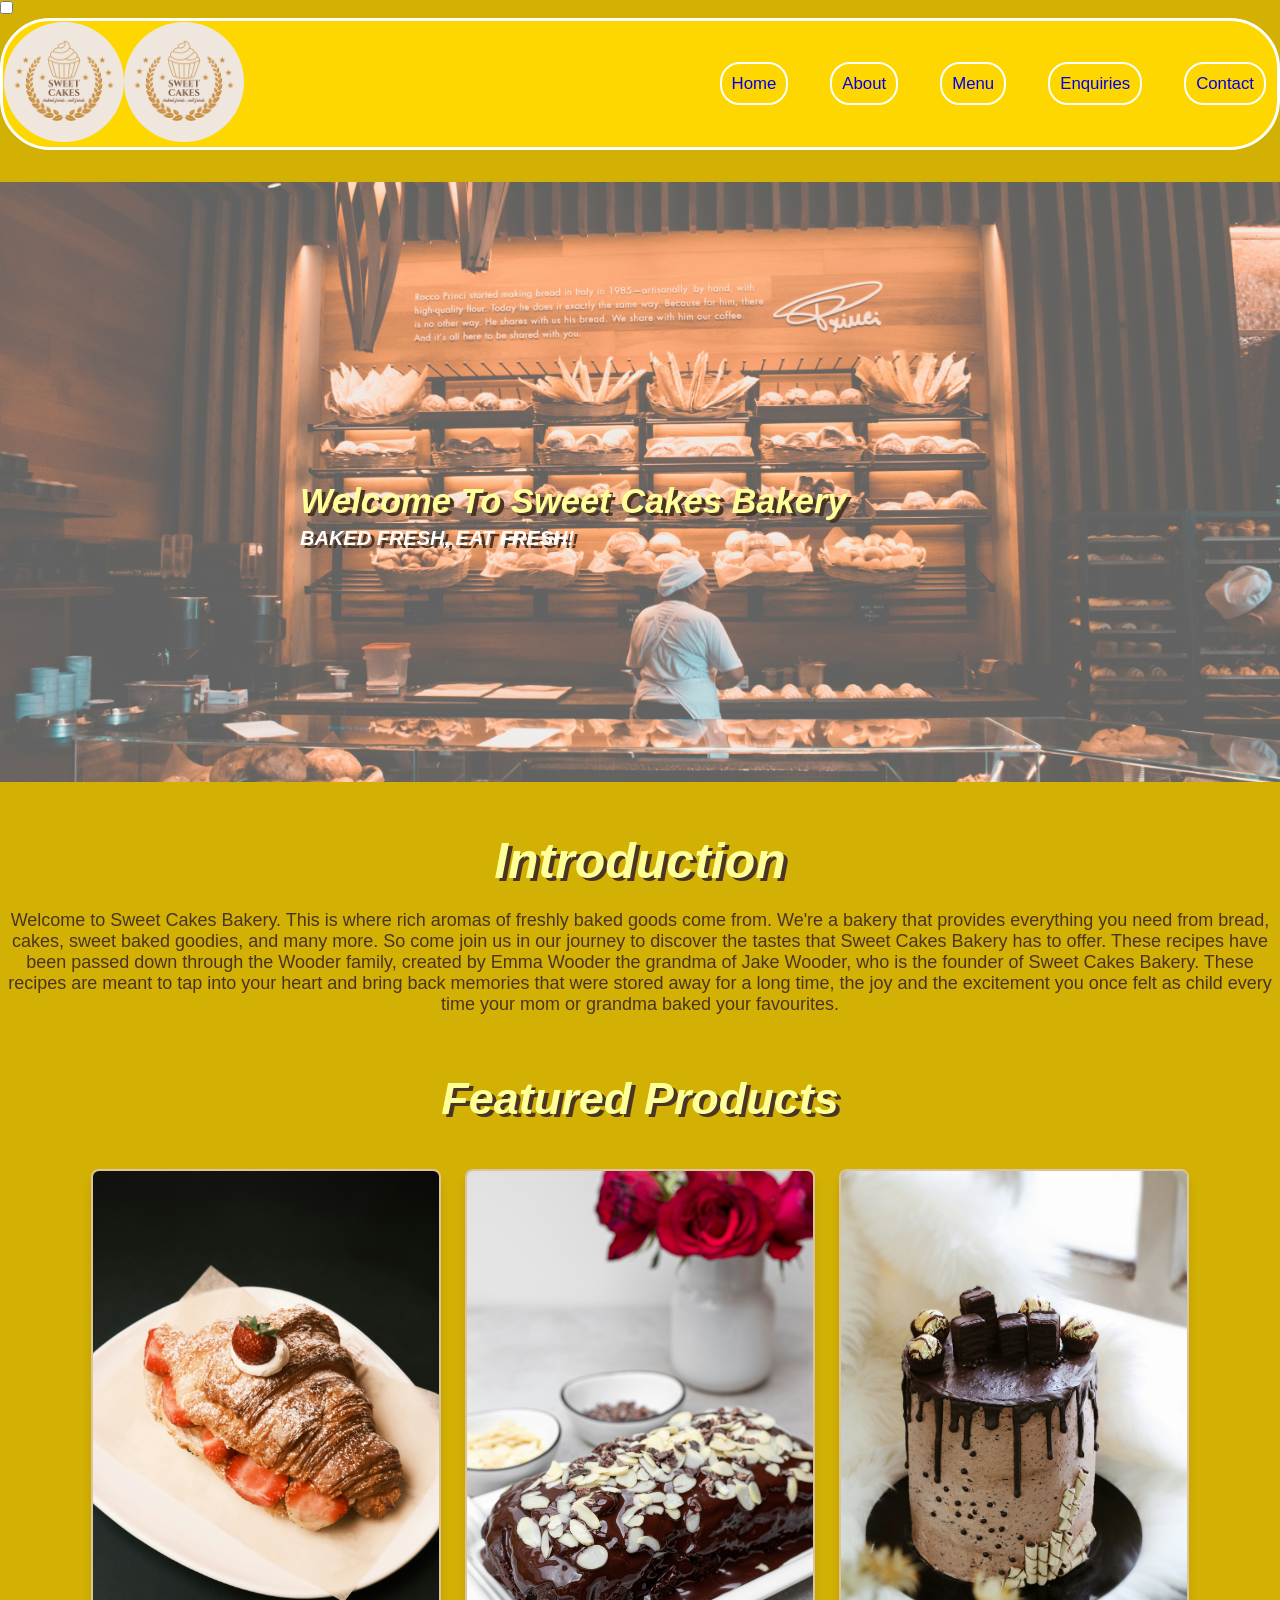
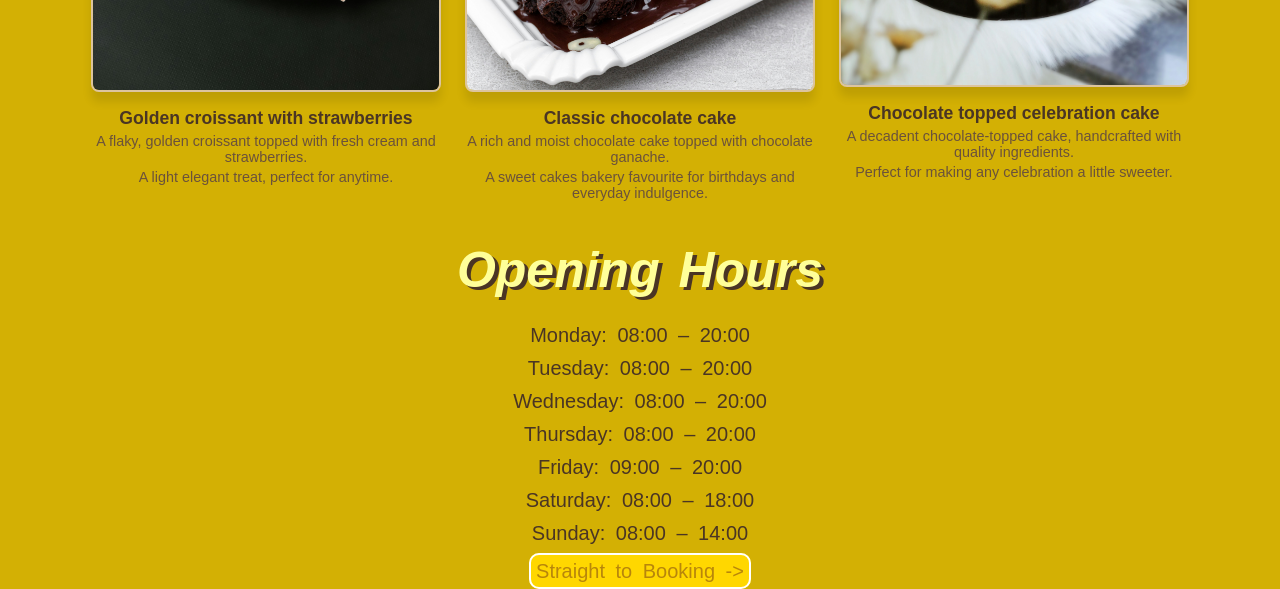
==== index.HTML @ fb8351d1 "i added a phone logo which opens a side bar" ====
<!DOCTYPE html>
<html lang="en">

<head>
    <meta charset="UTF-8">
    <meta name="viewport" content="width=device-width, initial-scale=1.0">
    <link rel="stylesheet" href="css/style.css">
    <title>Sweet Cakes Bakery</title>
</head>

<body>
    <input type="checkbox" id="menu-check" class="menu-check">
    <header>
        <nav>
            <!--this logo goes to the home page-->
            <a href="index.html"><img src="images/sweet-cakes-bakery-logo.png" class="logo" alt="logo" width="100"
                    height="100"></a>
                     <!-- Phone logo: opens the sidebar -->
            <label for="menu-check" class="logo-label">
                <img src="images/sweet-cakes-bakery-logo.png" class="logo" alt="Open menu" width="100" height="100">
            </label>
            <ul class="navigation">
                <li><a href="index.html">Home</a> </li>
                <li><a href="about.html">About</a> </li>
                <li><a href="menu.html">Menu</a> </li>
                <li><a href="enquiries.html">Enquiries</a> </li>
                <li><a href="contact.html">Contact</a></li>
            </ul>
        </nav>
    </header>
    <main>
        <section class="box-1">
            <h1><em>Welcome To Sweet Cakes Bakery</em></h1>
            <h3><em>BAKED FRESH, EAT FRESH!</em></h3>
        </section>
        <section class="box-2">
            <h3><em>Introduction</em></h3>
            <p>
                Welcome to Sweet Cakes Bakery. This is where rich aromas of freshly baked goods come from. We're a
                bakery
                that
                provides everything you need from bread, cakes, sweet baked goodies, and many more. So come join us in
                our
                journey to discover the tastes that Sweet Cakes Bakery has to offer. These recipes have been passed down
                through
                the Wooder family, created by Emma Wooder the grandma of Jake Wooder, who is the founder of Sweet Cakes
                Bakery.
                These recipes are meant to tap into your heart and bring back memories that were stored away for a long
                time,
                the joy and the excitement you once felt as child every time your mom or grandma baked your favourites.
            </p>
        </section>
        <br>
        <section class="box-3">
            <h2><em>
                    Featured Products
                </em></h2>
            <div class="featured-products"> <a href="menu.html"class="product"><img src="images/artisan-bread-and-pastries-product-1.jpg"  alt="Golden croissant with strawberries"
                    width="350" height="290">
                <h3>Golden croissant with strawberries</h3>
                <p>A flaky, golden croissant topped with fresh cream and strawberries.</p>
                <p>A light elegant treat, perfect for anytime.</p>
                </a>
                <a href="menu.html"class="product"><img src="images/chocolate-cake-product-2.jpg"  alt="Classic chocolate cake"
                        width="350" height="290">
                <h3>Classic chocolate cake</h3>
                <p>A rich and moist chocolate cake topped with chocolate ganache.</p>
                <p>A sweet cakes bakery favourite for birthdays and everyday indulgence.</p>
                </a>
                <a href="menu.html" class="product"><img src="images/celebration-cake-product-3.jpg"
                        alt="Chocolate topped celebration cake" width="350" height="290">
                <h3>Chocolate topped celebration cake</h3>
                <p> A decadent chocolate-topped cake, handcrafted with quality ingredients. </p>
                <p>Perfect for making any celebration a little sweeter.</p>
                </a>
            </div>
        </section>
    </main>
    <footer class="foot">
        <h2><em>Opening Hours</em></h2>
        <ul>
            <li> Monday: 08:00 – 20:00</li>
            <li> Tuesday: 08:00 – 20:00</li>
            <li> Wednesday: 08:00 – 20:00</li>
            <li> Thursday: 08:00 – 20:00</li>
            <li> Friday: 09:00 – 20:00</li>
            <li> Saturday: 08:00 – 18:00</li>
            <li> Sunday: 08:00 – 14:00</li>
        </ul>
        <!-- here im going to add a more information about the opening hours like special occasions or holidays and availability -->
         <a href="enquiries.html" class="bookings">Straight to Booking -></a>
    </footer>
</body>

</html>
---- css/style.css ----
/*this is home page css*/
* {
    box-sizing: border-box;
    margin: 0;
    padding: 0;
}

body {
    font-family: Georgia, Arial, serif ;
    background-color: rgb(211, 176, 4);
    color: white ;
}

nav {
    width: 100%;
    padding: 1px 1px;
    background: gold;
    border: 3px solid white;
    border-radius: 50px;
    backdrop-filter: blur(15px);
    margin-bottom: 2rem;

    display: flex;
    align-items: center;
    justify-content: flex-end;

}

.logo {
    margin-right: auto;
    width: 120px;
    height: 120px;
    border-radius: 50%;
    object-fit: cover;
}

.navigation {
    list-style: none;
    display: flex;
    gap: 2rem;
    margin-left: auto;
}

.navigation li a {
    position: relative;
    font-size: 1.05rem;
    font-weight: 500;
    text-decoration: none;
    transition: text-shadow 0.3s ease, color 0.3s ease;
    margin-right: 10px;
    border: 1px solid white;
    border-radius: 20px;
    border-width: 2px;
    padding: 10px;
}

.navigation li a:hover {
    color: yellow;
    text-shadow: 0 0 10px brown
}

.navigation li a:active {
    color: brown
}

.box-1 {
    background-image: linear-gradient(rgba(255, 255, 255, 0.3), rgba(255, 255, 255, 0.3)), url("../images/introduction-image.jpg");
    background-size: cover;
    background-position: center;
    background-repeat: no-repeat;
    margin-bottom: 50px;
    padding: 300px;
    height: 500px;
   
    font-size: 23px;
}
.box-1 h1 em{
    color: #FFFF99;
    text-shadow:   4px 3px 0px #4A3524;
}
.box-1 h3 em{ 
    font-size: 20px;
   text-shadow:    4px 3px 0px #4A3524;
}
.box-2 h3 {
    text-align: center;
    padding-bottom: 20px;
    font-size: 50px;
    text-shadow: 4px 3px 0px #4A3524;
}
.box-2 h3 em{
    color: #FFFF99
}
.box-2 {
    text-align: center;
    font-size: 18px;
    color:#4A3524
}
.box-3 h2{
    text-align: center;
    padding-bottom: 20px;
    font-size: 45px;
    text-shadow: 4px 3px 0px #4A3524;
}
.box-3 h2 em{
    color: #FFFF99
}
.box-3 {
    padding: 40px 20px;
    text-align: center;
}

.box-3 h2 {
    color:#4A3524;
    margin-bottom: 24px;
}
.featured-products {
    display: flex;
    justify-content: center;
    gap: 24px; 
    flex-wrap: wrap;
}
.product {
    display: inline-block;
    max-width: 350px;
    text-decoration:none;
    color: inherit;
}
.product img {
    width: 100%;
    border-radius: 8px;
    border:2px solid #DCC49E;
    box-shadow: 0 10px 10px rgba(0, 0, 0, 0.1);
    transition: transform 0.25s ease, box-shadow 0.25s ease;
}

.product:hover img {
    transform: translateY(-15px);
    box-shadow: 0 12px 24px rgba(0,0,0,0.2);
}
.product h3 {
    margin-top: 12px;
    font-size: 1.1rem;
    color: #4A3524
}
.product p {
    font-size: 0.9rem;
    color: #6b523B;
    margin-top: 4px;
}
.foot h2 {
    text-align: center;
    padding-bottom: 20px;
    font-size: 50px;
    text-shadow:   4px 3px 0px #4A3524;
}
.foot h2 em{ 
    color: #FFFF99
}
.foot {
    text-align: center;
    word-spacing: 5px;
    font-size: 20px;
    color:#4A3524
}
.foot li { 
    padding: 5px
}
.bookings {
    padding: 5px;
    border: 2px solid white;
    border-radius: 10px;
    text-decoration: none;
    background-color:  gold;
    color: darkgoldenrod
}
.bookings:hover{ 
    color: yellow;
    text-shadow: 0 0 15px brown;
}
.bookings:active{
    color: blue
}
.foot ul {
    padding-bottom: 10px
}

/*this is the about page css code*/
.container-1 {
    background-image: linear-gradient(rgba(255, 255, 255, 0.3), rgba(255, 255, 255, 0.3)), url("../images/introduction-image.jpg");
    background-size: cover;
    background-position: center;
    background-repeat: no-repeat;   
    margin-bottom: 50px;
    padding: 300px;
    height: 350px;
    font-size: 23px;
}
.container-1 h1 em{
    color: #FFFF99;
    text-shadow:   4px 3px 0px #4A3524;
}
.container-2 {
    text-align: left;   
    color:#4A3524;
    margin: 10px 5px;
}
.container-2 h2{
    text-align: center;
     padding-bottom: 20px;
    font-size: 45px;
    text-shadow: 4px 3px 0px #4A3524;
}
.container-2 h2 em{
    color: #FFFF99
}
.container img{
    width: 400px;
    height: 250px;
    object-fit: cover;
    border-radius: 10px;
}
.container h2{
    padding-bottom: 10px;
    font-size: 25px;
    text-shadow: 4px 3px 0px #4A3524;
    color: #FFFF99
}
.container {
    display: flex;
    align-items: center;
    gap: 30px;
    margin: 40px 5px;
}
.container:nth-of-type(4) {
    flex-direction: row-reverse;
    text-align: right ;
}
.text {
    flex:1;
    color: #4A3524;
    font-size: 18px
}
.foot-2 img{
    width:400px;
    height: 400px;
    object-fit: cover;
    border-radius: 50%;
    border:2px solid #DCC49E;
    box-shadow: 0 10px 10px rgba(0, 0, 0, 0.1);
    transition: transform 0.25s ease, box-shadow 0.25s ease;
    display: block;
    margin: auto;
}
.foot-2:hover img{
    transform: translateY(-10px);
    box-shadow: 0 12px 24px rgba(0,0,0,0.2);
}
.text-footer {
    color:#4A3524;
    margin: 10px 15px;
    text-align: center; 
}

/* this is css coding for the enquiries page*/

.tin-1 { 
    background-image: linear-gradient(rgba(255, 255, 255, 0.3), rgba(255, 255, 255, 0.3)), url("../images/introduction-image.jpg");
    background-size: cover;
    background-position: center;
    background-repeat: no-repeat;   
    margin-bottom: 20px;
    padding: 300px;
    height: 350px;
    font-size: 23px;
}
.tin-1 h1 {
    text-align: center;
    padding-bottom: 20px;
    font-size: 45px;
    text-shadow: 4px 3px 0px #4A3524;
    color: #FFFF99
}
.body-3 {
    display: flex;
    justify-content: center;
    align-items: center;
    padding: 10px;
    color:#4A3524
}
.form {
    max-width: 700px;
    width: 100%;
    background:gold;
    padding:25px 30px;
    border-radius: 10px;
}
.inside {
    display: flex;
    flex-wrap: wrap;
    justify-content: space-between;
}
.tins {
    margin:15px 0 9px 0;
    width: calc(100% / 2 - 20px);
    
}
.inside .tins input{
    height: 45px;
    width: 100%;
    outline: none;
    border-radius: 6px;
    border: 1px solid #4A3524;
    padding-left: 15px;
    font-size: 16px;
    border-bottom-width: 2px;
    transition: all 0.3s ease;
}
.inside .tins textarea{
    height: 45px;
    width: 100%;
    outline: none;
    border-radius: 6px;
    border: 1px solid #4A3524;
    padding-left: 15px;
    font-size: 16px;
     border-bottom-width: 2px;
}
input:focus, input:valid{
    border-color:#4A3524
}

/* this is css coding for the contact page*/
.contact-card {
    display: flex;
    background: gold;
    max-width: 1100px;
    margin: 50px auto;
    padding: 40px; 
    border-radius: 10px; 
    box-shadow: 0 4px 20px rgba(0, 0 , 0, 0.1);
    color: #4A3524
}
.contact-info {
    flex: 1;
    border-right: 1px solid #4A3524;
    padding-right: 30px; 
    text-align: center;
}
.info-item {
    margin-bottom: 30px;
}
.info-item .icon {
    font-size: 24px;
}
.info-item h3 {
    margin: 10px 0 5px;
}
.contact-form {
    flex: 2;
    padding-left: 30px;
}
.contact-form h2 {
     padding-bottom: 10px;
    font-size: 25px;
    color: #4A3524;
    font-size: 40px
}
.contact-form input,
.contact-form textarea {
    width: 100%;
    padding: 12px;
    margin: 10px 0;
    border: 1px solid #ccc; 
    border-radius: 5px;
    font-size: 16px;
}
.contact-form textarea {
    height: 100px;
    resize: none;
}
.contact-form button {
    background:#4A3524;
    color:#FFFF99;
    border: none; 
    padding: 12px 22px;
    border-radius: 5px;
    cursor: pointer; 
    font-weight: bold;
    font-size: 15px
}
.map-heading { 
    text-align: center;
    padding-bottom: 20px;
    font-size: 40px;
    text-shadow: 4px 3px 0px #4A3524;
    color: #FFFF99
}
iframe {
    margin: 15px 10px
}
.contact-heading {
    text-align: center;
    font-size: 40px;
    text-shadow: 4px 3px 0px #4A3524;
    color: #FFFF99;
}
/*the menu page */
/*the menu page will be more coded with css and javascript in part 3 for a more apealing menu page. it will be very similar to the wireframe for the menu page*/
.body-5 {
    color:#4A3524;
}
.menu-start {
    background-image: linear-gradient(rgba(255, 255, 255, 0.3), rgba(255, 255, 255, 0.3)), url("../images/history-picture.jpg");
    background-size: cover;
    background-position: center;
    background-repeat: no-repeat;   
    margin-bottom: 50px;
    padding: 300px;
    height: 200px;
}  

.menu-start h1{
    text-align: center;
    font-size: 6vw;
    text-shadow: 4px 3px 0px #4A3524;
    color: #FFFF99;
    margin-bottom: 10px;
}
.menu-start p{
    text-align: center;
    font-size: 30px;
    text-shadow: 4px 3px 0px #4A3524;
    color: #FFFF99;
}
.category-nav {
    display: flex;
    flex-wrap: wrap;
    align-items: center;
    width: 100%;
    padding: 20px;
    gap:12px
}
.category-nav h3 {
    color:#4A3524;
    font-size: 30px;
    margin: 0;
    text-decoration: underline #4A3524;
}

.nav-menu {
    margin-left: 0;
    width: 100%;
}
.nav-menu ul {
    list-style: none;
    display: flex;
    flex-wrap: wrap;
    gap: 12px;
    margin: 0;
    padding: 0;    
}
.nav-menu li a {
    position:relative ;
    font-size: 1.05rem;
    font-weight: 500;
    text-decoration: none;
    color: #4A3524;
    border-radius: 50px;
    white-space: nowrap;
    display: inline-block;

    background: gold;
    border: 3px solid white;
    padding: 10px 20px;
    transition: text-shadow 0.3s ease, color 0.3s ease;
}
.nav-menu li a:hover {
    text-shadow: 2px 2px 5px #4A3524;
    text-decoration: underline;
}
.nav-menu li a:active {
    color: white;
    
}
.nav-whole {
    width: 100%;
    padding: 15px;
   
    border-radius: 50px;
    box-sizing: border-box;
}
.buttom-button {
    font-size: 1.05rem;
    font-weight: 500;
    text-decoration: none;
    color: #4A3524;
    border-radius: 50px;
    text-align: center;
    background: white ;
    border: 3px solid white;
    padding: 10px 20px;
    transition: text-shadow 0.3s ease, color 0.3s ease;
}
.buttom-button a:hover {
         text-shadow: 6px 6px 6px #4A3524;
    text-decoration: underline;
}
.buttom-button a:active {
    color: gold;
}
.buttom-button-2 {
    font-size: 1.05rem;
    font-weight: 500;
    text-decoration: none;
    color: #4A3524;
    border-radius: 50px;
    text-align: center;
    background: gold;
    border: 3px solid white;
    padding: 10px 20px;
    transition: text-shadow 0.3s ease, color 0.3s ease;
}
.buttom-button-2 a:hover{
      text-shadow: 5px 5px 5px #4A3524;
    text-decoration: underline;
}
.buttom-buttom-2 a:active {
      color: gold;
}
.products-cat h2{
     text-align: left;
    font-size: 60px;
    text-shadow: 4px 3px 0px #4A3524;
    color: #FFFF99;
    margin-bottom: 10px 
}
.product img, .container img, .products-cat img {
    height: auto;
}
/*tablet breakpoint*/
@media (max-width: 768px)  {
    .conatainer, .container:nth-of-type(4) {
        flex-direction: column;
        text-align: center;
    }
    .conatianer img {
        width: 100%;
        max-width: 400px;
    }
    .navigation {
        flex-direction: column;
        gap: 1rem;
    }
    .category-nav h3 {
        margin-bottom: 10px;
    }
    .nav-menu {
        margin-left: 0;
    }
    nav{
        padding:20px;
    }
    .featured-products {
        flex-direction: column;
        align-items: center;
    }
    .container {
        flex-direction: column;
        text-align: center;
    }
    .contact-card {
        flex-direction: column;
    }
     .box-1, .container-1, .tin-1, .menu-start {
        height:auto;
        padding: 60px 20px;
     }
     .tin-1 h1{
        font-size: 1.8rem;
     }
     .menu-start h1{
        font-size: 2rem;
     }
}
/*Mobile breakpoint */
@media (max-width: 480px) {
    .box-1, .container-1, .tin-1, .menu-start {
        padding: 100px 20px;
        height: auto;
    }
    .box-1 h1 {
        font-size: 1.5rem;
    }
    .tins {
        width:100%;
    }
    .category-nav {
        padding: 20px;
        margin: auto;
    }
}
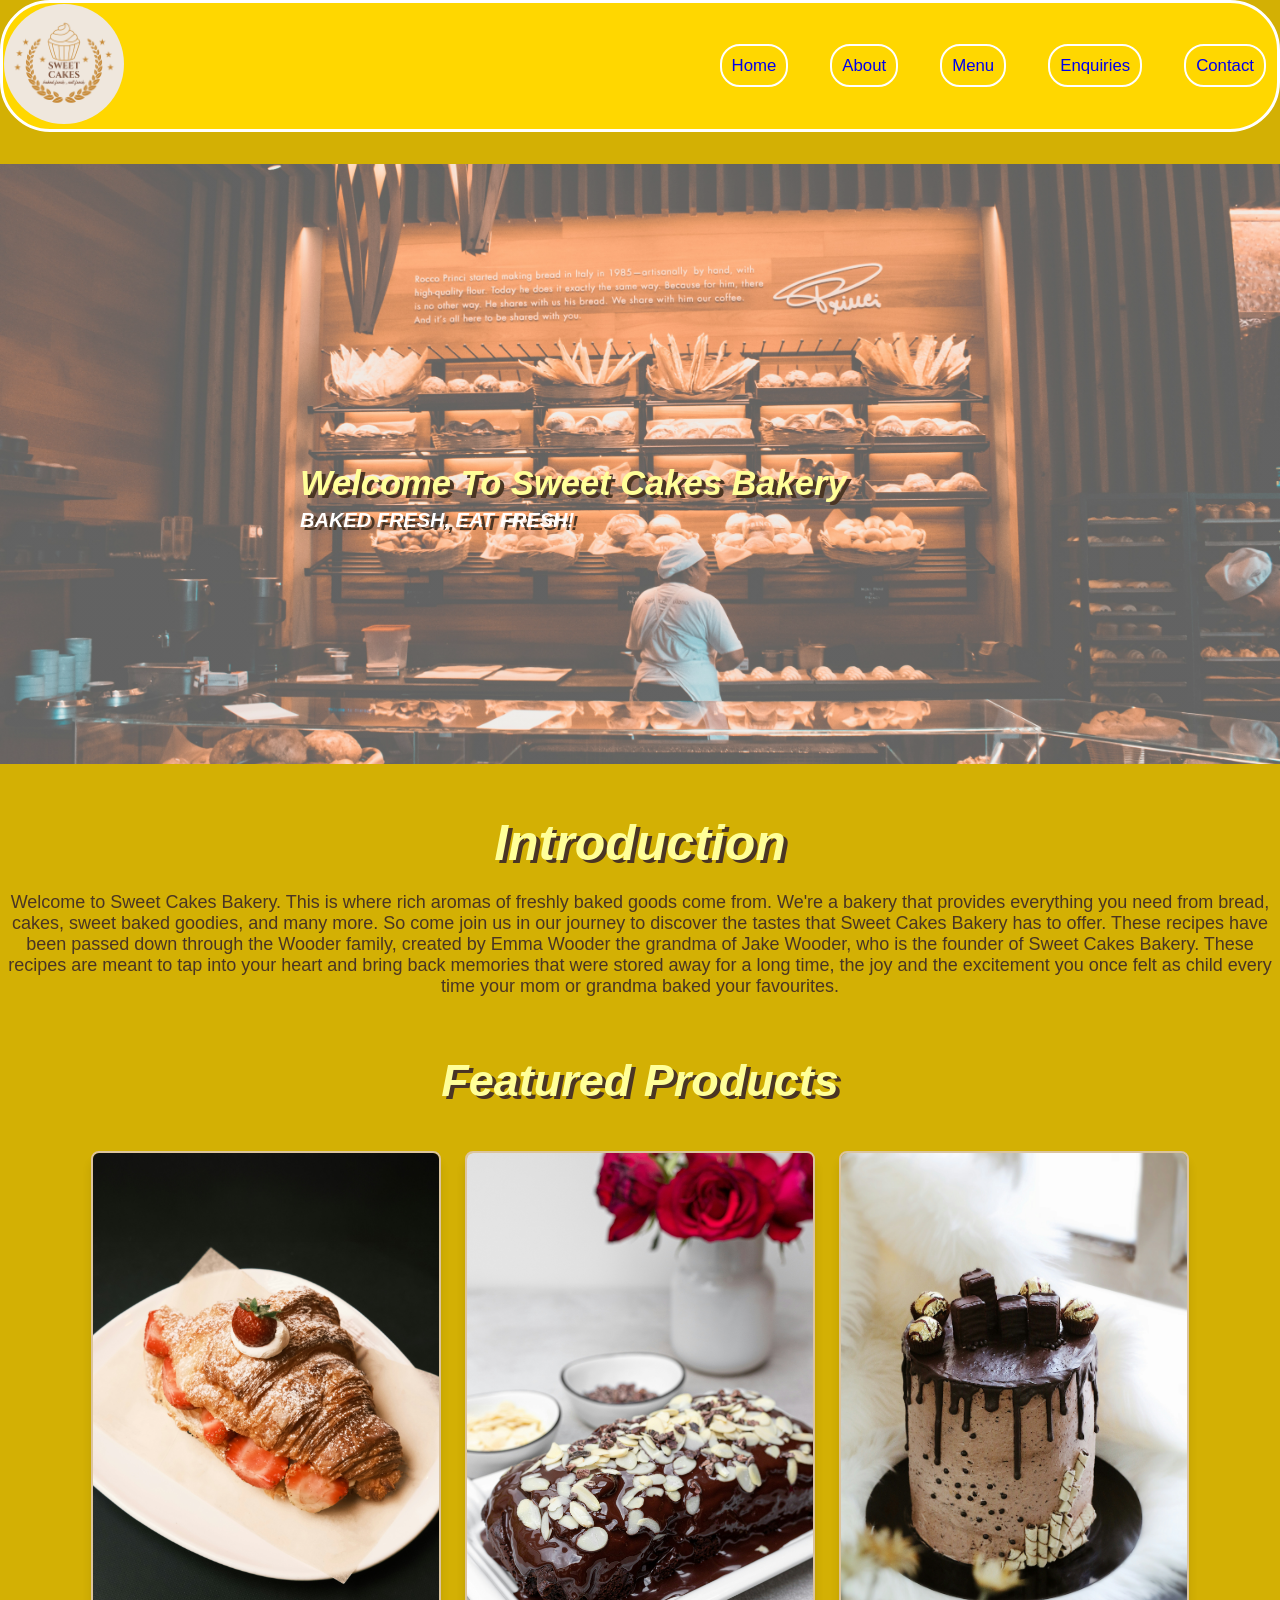
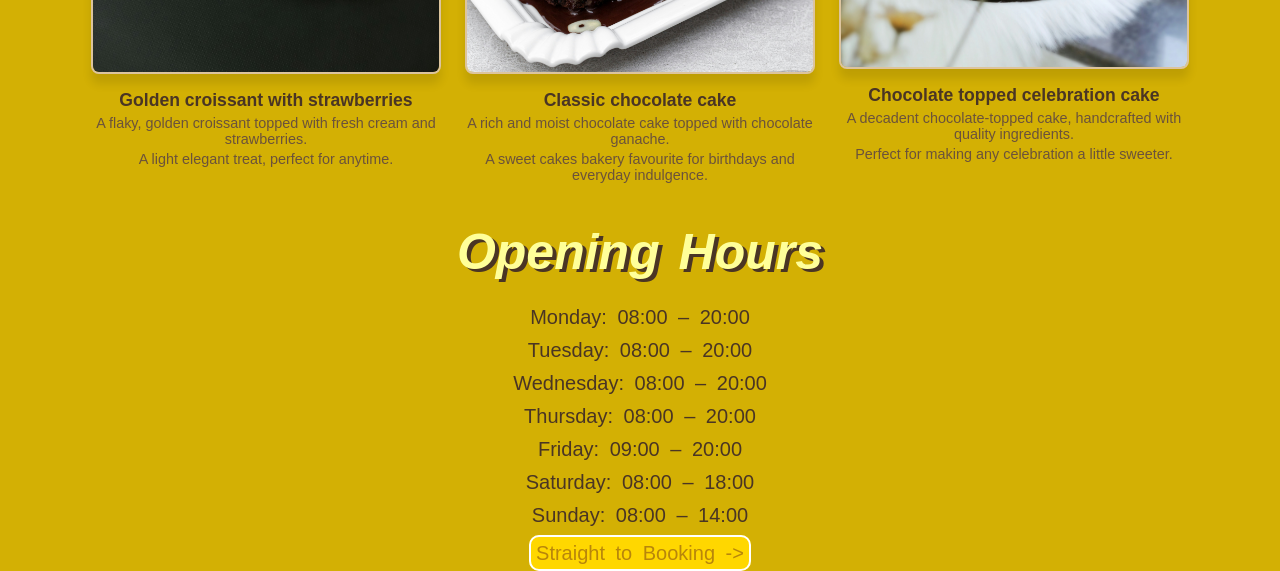
==== commit d8a8dc39: "i added a close button that could close the sidebar, i then applied the changes to all the pages and" ====
--- a/index.HTML
+++ b/index.HTML
@@ -19,14 +19,17 @@
             <label for="menu-check" class="logo-label">
                 <img src="images/sweet-cakes-bakery-logo.png" class="logo" alt="Open menu" width="100" height="100">
             </label>
-            <ul class="navigation">
-                <li><a href="index.html">Home</a> </li>
-                <li><a href="about.html">About</a> </li>
-                <li><a href="menu.html">Menu</a> </li>
-                <li><a href="enquiries.html">Enquiries</a> </li>
-                <li><a href="contact.html">Contact</a></li>
+            <ul class="navigation" id="Menu">
+                <li class="close-item"><label for="menu-check">✕ Close</label></li>
+                <li><a href="index.html"><span class="nav-icon">🏠</span> Home</a></li>
+                <li><a href="about.html"><span class="nav-icon">ℹ️</span> About</a></li>
+                <li><a href="menu.html"><span class="nav-icon">🍰</span> Menu</a></li>
+                <li><a href="enquiries.html"><span class="nav-icon">📝</span> Enquiries</a></li>
+                <li><a href="contact.html"><span class="nav-icon">📞</span> Contact</a></li>
             </ul>
         </nav>
+        <!--a dark area clicking this will close the sidebar-->
+        <label for="menu-check" class="menu-overlay"></label>
     </header>
     <main>
         <section class="box-1">
--- a/css/style.css
+++ b/css/style.css
@@ -538,6 +538,22 @@
 .product img, .container img, .products-cat img {
     height: auto;
 }
+/*css sidebar*/
+.menu-check {
+    display: none;
+}
+.logo-label {
+    display: none;
+}
+.nav-icon {
+    display: none;
+}
+.close-item {
+    display: none;
+}
+.sidebar-overylay {
+    display: none;
+}
 /*tablet breakpoint*/
 @media (max-width: 768px)  {
     .conatainer, .container:nth-of-type(4) {
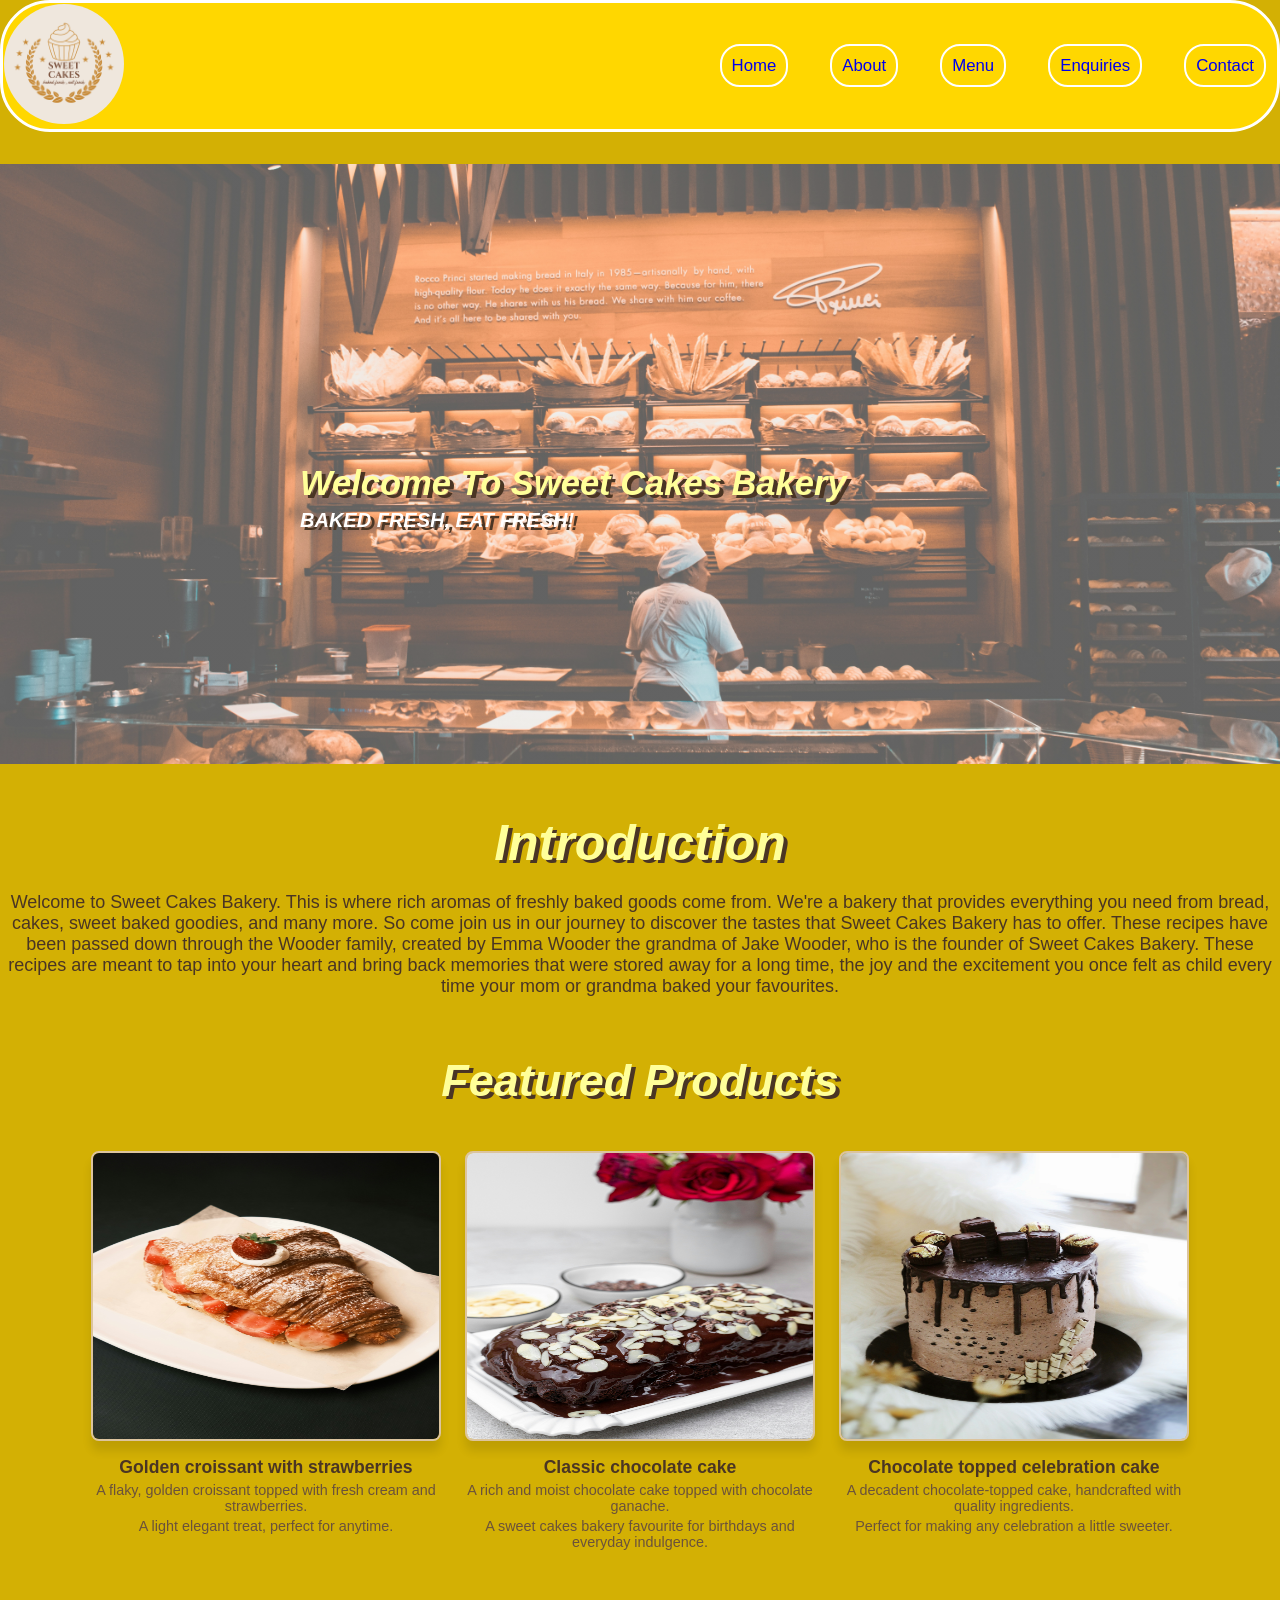
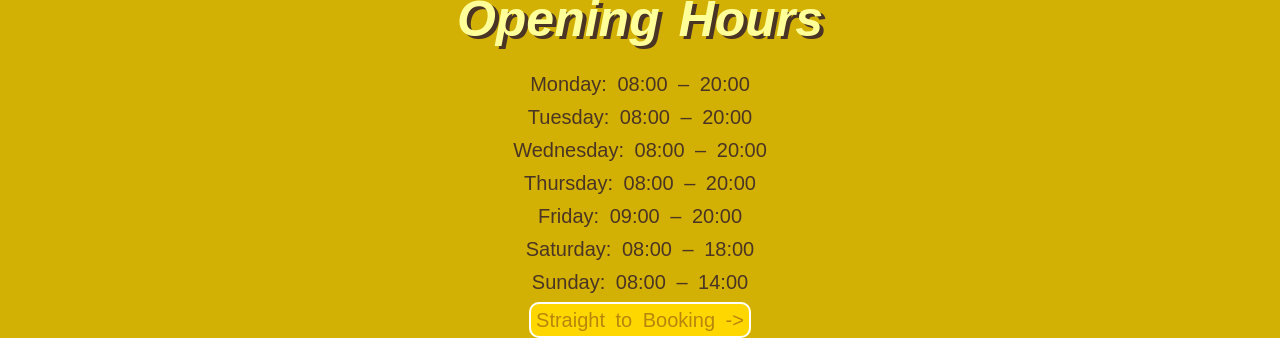
==== commit 1688b523: "i updated my menu page to look like my wireframe, i changed the apperence for tablet moblie and phon" ====
--- a/index.HTML
+++ b/index.HTML
@@ -5,6 +5,7 @@
     <meta charset="UTF-8">
     <meta name="viewport" content="width=device-width, initial-scale=1.0">
     <link rel="stylesheet" href="css/style.css">
+    <script src="js/java.js" defer></script>
     <title>Sweet Cakes Bakery</title>
 </head>
 
--- a/css/style.css
+++ b/css/style.css
@@ -329,6 +329,16 @@
 input:focus, input:valid{
     border-color:#4A3524
 }
+.submit-1 button{
+   background:#4A3524;
+    color:#FFFF99;
+    border: none; 
+    padding: 12px 22px;
+    border-radius: 5px;
+    cursor: pointer; 
+    font-weight: bold;
+    font-size: 15p
+}
 
 /* this is css coding for the contact page*/
 .contact-card {
@@ -407,9 +417,7 @@
 }
 /*the menu page */
 /*the menu page will be more coded with css and javascript in part 3 for a more apealing menu page. it will be very similar to the wireframe for the menu page*/
-.body-5 {
-    color:#4A3524;
-}
+
 .menu-start {
     background-image: linear-gradient(rgba(255, 255, 255, 0.3), rgba(255, 255, 255, 0.3)), url("../images/history-picture.jpg");
     background-size: cover;
@@ -433,75 +441,61 @@
     text-shadow: 4px 3px 0px #4A3524;
     color: #FFFF99;
 }
-.category-nav {
+
+/*css sidebar*/
+.menu-check {
+    display: none;
+}
+.logo-label {
+    display: none;
+}
+.nav-icon {
+    display: none;
+}
+.close-item {
+    display: none;
+}
+.sidebar-overlay {
+    display: none;
+}
+/*sidebar layout menu */
+.menu-layout {
     display: flex;
-    flex-wrap: wrap;
-    align-items: center;
-    width: 100%;
+    gap: 30px;
     padding: 20px;
-    gap:12px
-}
-.category-nav h3 {
-    color:#4A3524;
-    font-size: 30px;
-    margin: 0;
-    text-decoration: underline #4A3524;
-}
-
-.nav-menu {
-    margin-left: 0;
-    width: 100%;
-}
-.nav-menu ul {
-    list-style: none;
-    display: flex;
-    flex-wrap: wrap;
-    gap: 12px;
-    margin: 0;
-    padding: 0;    
-}
-.nav-menu li a {
-    position:relative ;
-    font-size: 1.05rem;
-    font-weight: 500;
-    text-decoration: none;
-    color: #4A3524;
-    border-radius: 50px;
-    white-space: nowrap;
-    display: inline-block;
-
+    align-items: flex-start;
+}
+.menu-sidebar {
+    width: 250px;
+    flex-shrink: 0;
     background: gold;
     border: 3px solid white;
-    padding: 10px 20px;
-    transition: text-shadow 0.3s ease, color 0.3s ease;
-}
-.nav-menu li a:hover {
-    text-shadow: 2px 2px 5px #4A3524;
+    border-radius: 20px;
+    padding:20px;
+    position: sticky;
+    top: 20px;
+}
+.menu-sidebar h3 {
+    color: #4A3524;
+    font-size: 1.4rem;
+    margin-bottom: 12px;
     text-decoration: underline;
 }
-.nav-menu li a:active {
-    color: white;
-    
-}
-.nav-whole {
-    width: 100%;
-    padding: 15px;
-   
-    border-radius: 50px;
-    box-sizing: border-box;
-}
-.buttom-button {
-    font-size: 1.05rem;
+.menu-sidebar ul{
+    list-style: none;
+}
+.menu-sidebar li a {
+    display: flex;
+    align-items: center;
+    gap: 10px;
+    padding: 12px 10px;
+    color:  #4A3524;
+    text-decoration: none;
     font-weight: 500;
-    text-decoration: none;
-    color: #4A3524;
-    border-radius: 50px;
-    text-align: center;
-    background: white ;
-    border: 3px solid white;
-    padding: 10px 20px;
-    transition: text-shadow 0.3s ease, color 0.3s ease;
-}
+    border-bottom: 1px solid rgba(255, 255, 255, 0.6);
+    transition: background-color 0.2s ease, padding-left 0.2s ease;
+}
+
 .buttom-button a:hover {
          text-shadow: 6px 6px 6px #4A3524;
     text-decoration: underline;
@@ -521,49 +515,121 @@
     padding: 10px 20px;
     transition: text-shadow 0.3s ease, color 0.3s ease;
 }
-.buttom-button-2 a:hover{
-      text-shadow: 5px 5px 5px #4A3524;
-    text-decoration: underline;
-}
-.buttom-buttom-2 a:active {
-      color: gold;
-}
-.products-cat h2{
-     text-align: left;
-    font-size: 60px;
-    text-shadow: 4px 3px 0px #4A3524;
-    color: #FFFF99;
-    margin-bottom: 10px 
-}
-.product img, .container img, .products-cat img {
-    height: auto;
-}
-/*css sidebar*/
-.menu-check {
-    display: none;
-}
-.logo-label {
-    display: none;
-}
-.nav-icon {
-    display: none;
-}
-.close-item {
-    display: none;
-}
-.sidebar-overylay {
-    display: none;
+.menu-sidebar li:last-child a{
+    border-bottom: none;
+}
+.menu-sidebar .icon {
+    font-size: 1.3rem; 
+}
+.menu-sidebar li a:hover {
+    background-color:  rgba(255, 255, 255, 0.4);
+    padding-left: 16px;   /*slides right a little on hover*/
+    border-radius: 10px;
+}
+.menu-sidebar li a:active{
+    color: white;
+}
+.menu-content {
+    flex: 1;
 }
 /*tablet breakpoint*/
 @media (max-width: 768px)  {
-    .conatainer, .container:nth-of-type(4) {
+    body .container,
+    body .container:nth-of-type(n) {
         flex-direction: column;
         text-align: center;
     }
-    .conatianer img {
+
+    body .container img {
         width: 100%;
         max-width: 400px;
     }
+
+    body .container .text {
+        width: 100%;
+    }
+      nav { 
+        backdrop-filter: none;  /*this is needed so that the fixed sidebar works */
+    }
+       /* swap the logos */
+    .logo-link { 
+        display: none; 
+    }
+    .logo-label { 
+        display: block;
+        position: fixed;
+        top: 12px;
+        left: 12px;
+        margin: 0;
+        z-index: 800;      
+        cursor: pointer;
+    }
+
+    .logo-label .logo {
+        width: 70px;
+        height: 70px;
+        background: gold;
+        border: 3px solid white;
+        box-shadow: 0 4px 12px rgba(0, 0, 0, 0.35);
+    }
+    nav {
+    min-height: 100px;
+    }
+    /*sidebar when closed*/
+    .navigation {
+        position: fixed;
+        top: 0;
+        left: 0;
+        height: 100%;
+        width: 260px;
+        background: gold;
+        border-right: 3px solid white;
+        flex-direction: column;
+        gap: 0;
+        margin-left: 0;
+        padding: 30px 20px 20px;
+        transform: translateX(-100%);
+        transition: transform 0.3s ease;
+        z-index: 1000;
+    }
+    /*sidebar when open*/
+    .menu-check:checked ~ header .navigation {
+        transform: translateX(0);
+    }
+    .navigation li a {
+        display: flex;
+        align-items: center;
+        gap: 12px;
+        color: #4A3524;
+        margin: 12px;
+        padding: 14px;
+    }
+    .nav-icon {
+        display: inline-block;
+        font-size: 1.3rem;
+    }
+    /*close button*/
+    .close-item {
+        display: block;
+    }
+    .close-item label{
+        display: inline-block;
+        border: 2px solid white;
+        border-radius: 20px;
+        padding: 8px 16px;
+        margin-bottom: 15px;
+        color:#4A3524;
+        cursor: pointer;
+    }
+     /* dark overlay */
+    .menu-check:checked ~ header .sidebar-overlay {
+        display: block;
+        position: fixed;
+        inset: 0;
+        background: rgba(0, 0, 0, 0.5);
+        z-index: 900;
+    }  
+
     .navigation {
         flex-direction: column;
         gap: 1rem;
@@ -571,12 +637,7 @@
     .category-nav h3 {
         margin-bottom: 10px;
     }
-    .nav-menu {
-        margin-left: 0;
-    }
-    nav{
-        padding:20px;
-    }
+  
     .featured-products {
         flex-direction: column;
         align-items: center;
@@ -598,6 +659,13 @@
      .menu-start h1{
         font-size: 2rem;
      }
+      .menu-layout {
+        flex-direction: column;
+     }
+     .menu-sidebar {
+        width: 100%;
+        position: static;  /* sticky doesnt work well on top of content*/
+     }
 }
 /*Mobile breakpoint */
 @media (max-width: 480px) {
@@ -615,4 +683,347 @@
         padding: 20px;
         margin: auto;
     }
-}+}
+
+
+/*Menu heading */
+
+.menu-start {
+    text-align: center;
+    padding: 25px 15px;
+    background-color: #f5e6d3;
+    color: #4a3524;
+    margin-bottom: 20px;
+}
+
+.menu-start h1 {
+    font-size: 40px;
+    margin-bottom: 10px;
+}
+
+.menu-start p {
+    font-size: 18px;
+}
+
+
+/* main menu layout */
+
+.menu-layout {
+    display: flex;
+    align-items: flex-start;
+    gap: 25px;
+
+    max-width: 1400px;
+    margin: 30px auto;
+    padding: 0 20px;
+}
+
+
+/* category sidebar */
+
+.menu-sidebar {
+    width: 220px;
+    flex-shrink: 0;
+
+    background-color: rgb(202, 173, 11);
+    color: white;
+
+    border-radius: 8px;
+    overflow: hidden;
+
+    position: sticky;
+    top: 20px;
+}
+
+.menu-sidebar h3 {
+    text-align: center;
+    padding: 20px 10px;
+
+    margin: 0;
+
+    background-color: #d6a77a;
+    color: #3b281b;
+}
+
+.menu-sidebar ul {
+    list-style: none;
+    padding: 0;
+    margin: 0;
+}
+
+.menu-sidebar li {
+    border-bottom: 1px solid #8a725d;
+}
+
+.menu-sidebar a {
+    display: block;
+
+    padding: 25px 15px;
+
+    text-decoration: none;
+    color: white;
+
+    font-size: 15px;
+    font-weight: bold;
+
+    transition: 0.3s;
+}
+
+.menu-sidebar a:hover {
+    background-color: #d6a77a;
+    color: #3b281b;
+    padding-left: 22px;
+}
+
+
+/* product content */
+
+.menu-content {
+    flex: 1;
+    min-width: 0;
+
+    background-color: #fffaf5;
+
+    border: 1px solid #d6a77a;
+    border-radius: 8px;
+
+    padding: 25px;
+}
+
+
+/* category sections */
+
+.products-cat {
+    margin-bottom: 60px;
+
+    scroll-margin-top: 25px;
+}
+
+.products-cat h2 {
+    text-align: center;
+
+    color: #4a3524;
+
+    font-size: 28px;
+
+    margin-bottom: 30px;
+    padding-bottom: 12px;
+
+    border-bottom: 2px solid #d6a77a;
+}
+
+
+/* product grid */
+
+.product-grid {
+    display: grid;
+
+    grid-template-columns: repeat(3, minmax(0, 1fr));
+
+    gap: 30px 25px;
+}
+
+
+/* individual product card */
+
+.product-card {
+    text-align: center;
+
+    background-color: white;
+
+    border: 1px solid #d6a77a;
+    border-radius: 8px;
+
+    padding: 12px;
+
+    transition: transform 0.3s, box-shadow 0.3s;
+}
+
+
+/* product images */
+
+.product-card img {
+    width: 100%;
+    height: 190px;
+
+    object-fit: cover;
+
+    border-radius: 5px;
+}
+
+
+/* product names */
+
+.product-card h3 {
+    color: #4a3524;
+
+    font-size: 17px;
+
+    margin: 15px 0 10px;
+}
+
+
+/* product prices */
+
+.product-card p {
+    color: #8b4513;
+
+    font-size: 16px;
+    font-weight: bold;
+
+    margin: 10px 0;
+}
+
+
+/* hover effect */
+
+.product-card:hover {
+    transform: translateY(-5px);
+
+    box-shadow: 0 5px 15px rgba(0, 0, 0, 0.15);
+}
+
+
+/* back to top button  */
+
+.bottom-button {
+    text-align: center;
+    margin: 30px;
+}
+
+.bottom-button a {
+    display: inline-block;
+
+    padding: 12px 25px;
+
+    background-color: #4a3524;
+    color: white;
+
+    text-decoration: none;
+    border-radius: 5px;
+}
+
+.bottom-button a:hover {
+    background-color: #d6a77a;
+    color: #3b281b;
+}
+
+
+/* footer */
+
+.bottom-button-2 {
+    text-align: center;
+
+    padding: 25px;
+
+    background-color: #4a3524;
+    color: white;
+}
+
+.bottom-button-2 a {
+    color: #f5d6b5;
+    text-decoration: none;
+    font-weight: bold;
+}
+
+.bottom-button-2 a:hover {
+    text-decoration: underline;
+}
+
+/* tablets */
+
+@media screen and (max-width: 900px) {
+
+    .menu-layout {
+        gap: 15px;
+    }
+
+    .menu-sidebar {
+        width: 180px;
+    }
+
+    .product-grid {
+        grid-template-columns: repeat(2, minmax(0, 1fr));
+    }
+
+    .product-card img {
+        height: 180px;
+    }
+
+}
+
+
+/* mobile phones */
+
+@media screen and (max-width: 600px) {
+
+    .menu-layout {
+        flex-direction: column;
+        padding: 0 12px;
+    }
+
+    .menu-sidebar {
+        position: static;
+        width: 100%;
+    }
+
+    .menu-sidebar ul {
+        display: grid;
+        grid-template-columns: repeat(2, 1fr);
+    }
+
+    .menu-sidebar li {
+        text-align: center;
+    }
+
+    .menu-sidebar a {
+        padding: 15px 8px;
+        font-size: 13px;
+    }
+
+    .menu-content {
+        width: 100%;
+        padding: 15px;
+    }
+
+    .product-grid {
+        grid-template-columns: repeat(2, minmax(0, 1fr));
+        gap: 12px;
+    }
+
+    .product-card {
+        padding: 8px;
+    }
+
+    .product-card img {
+        height: 130px;
+    }
+
+    .product-card h3 {
+        font-size: 14px;
+    }
+
+    .product-card p {
+        font-size: 14px;
+    }
+
+    .menu-start h1 {
+        font-size: 30px;
+    }
+
+    .menu-start p {
+        font-size: 15px;
+    }
+
+}
+
+
+/* very small phones */
+
+@media screen and (max-width: 380px) {
+
+    .product-grid {
+        grid-template-columns: 1fr;
+    }
+
+}
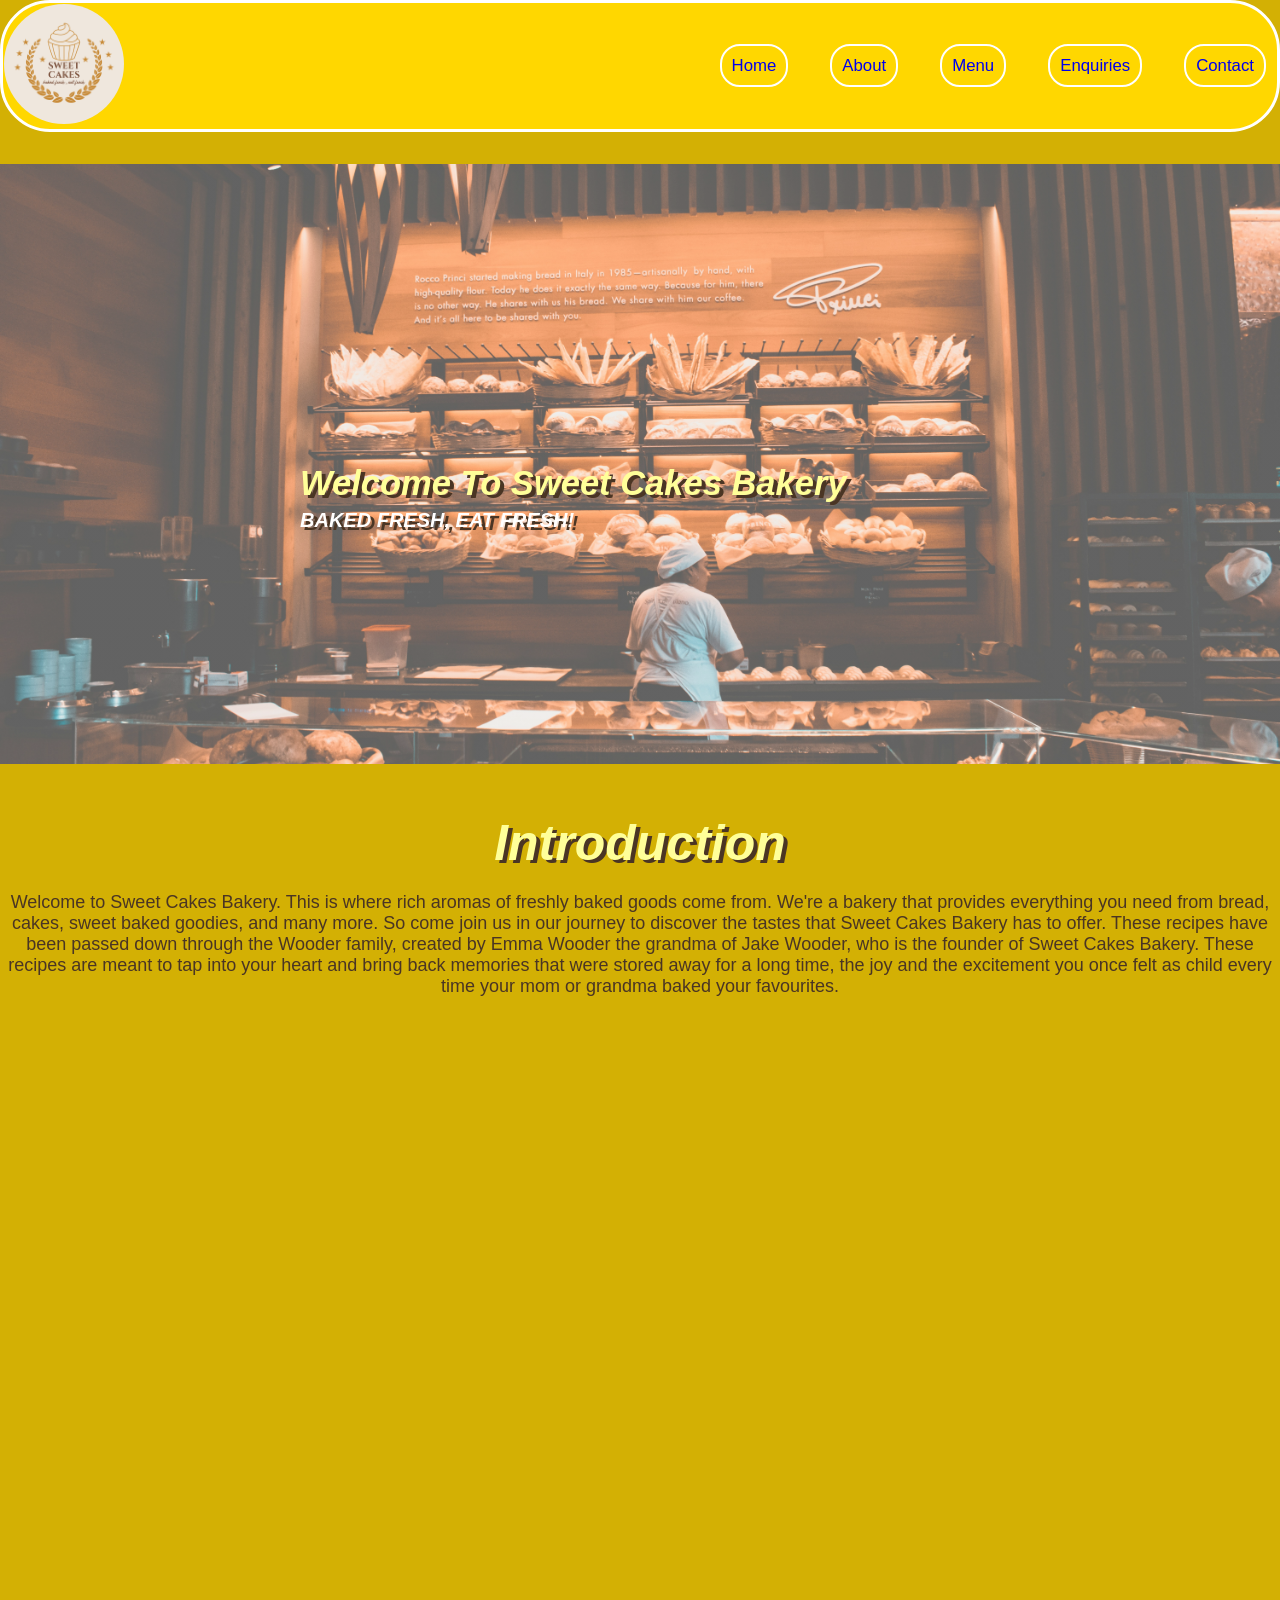
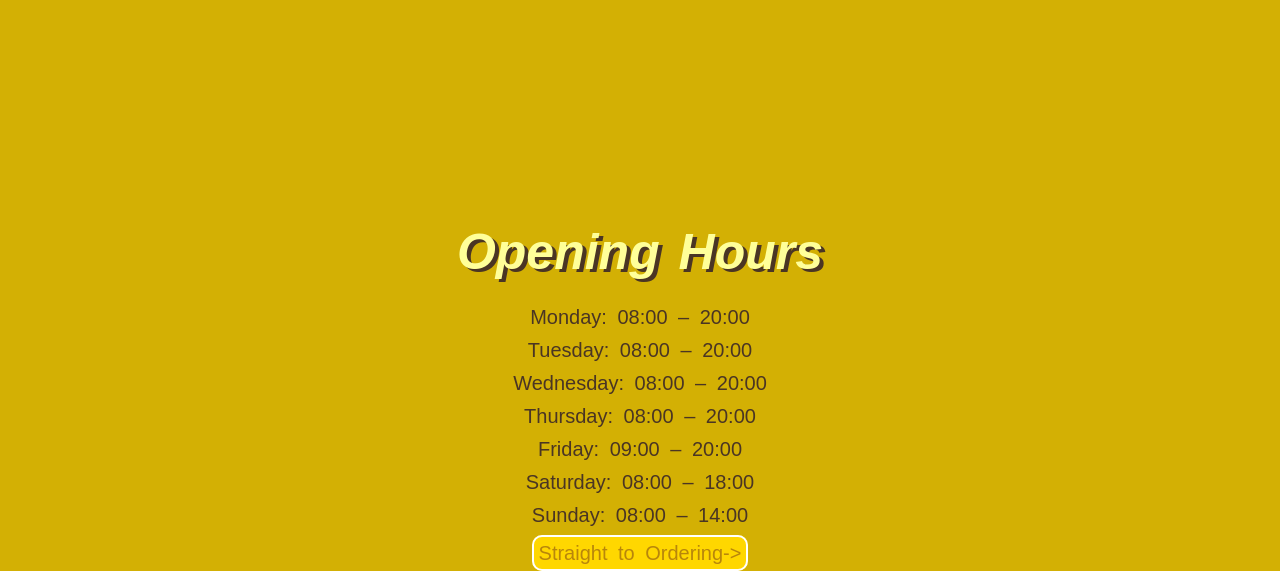
==== commit b0ea0262: "i changed the link at the bottom of the home page to direct cutomers to menu for easy navigation" ====
--- a/index.HTML
+++ b/index.HTML
@@ -4,7 +4,9 @@
 <head>
     <meta charset="UTF-8">
     <meta name="viewport" content="width=device-width, initial-scale=1.0">
+    <!--connect css-->
     <link rel="stylesheet" href="css/style.css">
+    <!--connect javascript-->
     <script src="js/java.js" defer></script>
     <title>Sweet Cakes Bakery</title>
 </head>
@@ -92,7 +94,7 @@
             <li> Sunday: 08:00 – 14:00</li>
         </ul>
         <!-- here im going to add a more information about the opening hours like special occasions or holidays and availability -->
-         <a href="enquiries.html" class="bookings">Straight to Booking -></a>
+         <a href="menu.html" class="bookings">Straight to Ordering-></a>
     </footer>
 </body>
 
--- a/css/style.css
+++ b/css/style.css
@@ -127,6 +127,7 @@
     color: inherit;
 }
 .product img {
+    height: 65%;
     width: 100%;
     border-radius: 8px;
     border:2px solid #DCC49E;
@@ -338,6 +339,15 @@
     cursor: pointer; 
     font-weight: bold;
     font-size: 15p
+}
+
+#message {
+    width: 100%;
+    min-height: 120px;
+    height: auto;
+    resize: none;
+    overflow-y: hidden;
+    box-sizing: border-box;
 }
 
 /* this is css coding for the contact page*/
@@ -878,7 +888,7 @@
 /* hover effect */
 
 .product-card:hover {
-    transform: translateY(-5px);
+    transform: translateY(-2px);
 
     box-shadow: 0 5px 15px rgba(0, 0, 0, 0.15);
 }
@@ -1027,3 +1037,89 @@
     }
 
 }
+/*this is the shopping cart text and colours*/
+.shopping-cart {
+    background-color: #fff0df;
+    color: #4a3524;
+    padding: 25px;
+    margin-top: 30px;
+    border: 2px solid #d6a77a;
+    border-radius: 12px;
+}
+
+/* Shopping cart heading */
+.shopping-cart h2 {
+    color: #4a3524;
+}
+
+/* Product names and quantity information */
+.shopping-cart p,
+.shopping-cart span,
+.shopping-cart .cart-item {
+    color: #4a3524;
+}
+
+/* Individual cart products */
+.shopping-cart .cart-item {
+    background-color: #ffffff;
+    padding: 12px;
+    margin: 10px 0;
+    border-radius: 8px;
+    border: 1px solid #d6a77a;
+}
+
+/* Cart buttons */
+.shopping-cart button {
+    background-color: #4a3524;
+    color: #ffffff;
+    border: none;
+    padding: 8px 14px;
+    margin: 5px;
+    border-radius: 6px;
+    cursor: pointer;
+}
+
+/* Button hover effect */
+.shopping-cart button:hover {
+    background-color: #d6a77a;
+    color: #4a3524;
+}
+
+/* Discount information */
+#discount-message {
+    color: #287a35;
+    font-weight: bold;
+    margin-top: 15px;
+}
+
+/* Final total */
+#cart-total {
+    color: red;
+    font-weight: bold;
+}
+
+/* product not found messade*/
+.no-products-message {
+    color: #4a3524;
+    background-color: #fff0df;
+    border: 2px solid #d6a77a;
+    padding: 20px;
+    margin: 20px 0;
+    border-radius: 10px;
+    font-size: 18px;
+    font-weight: bold;
+    text-align: center;
+}
+/*scroll animations*/
+/* Initial appearance of elements */
+.scroll-hidden {
+    opacity: 0;
+    transform: translateY(40px);
+    transition: opacity 0.8s ease, transform 0.8s ease;
+    will-change: opacity, transform;
+}
+/* Appearance when elements enter the screen */
+.scroll-show {
+    opacity: 1;
+    transform: translateY(0);
+}
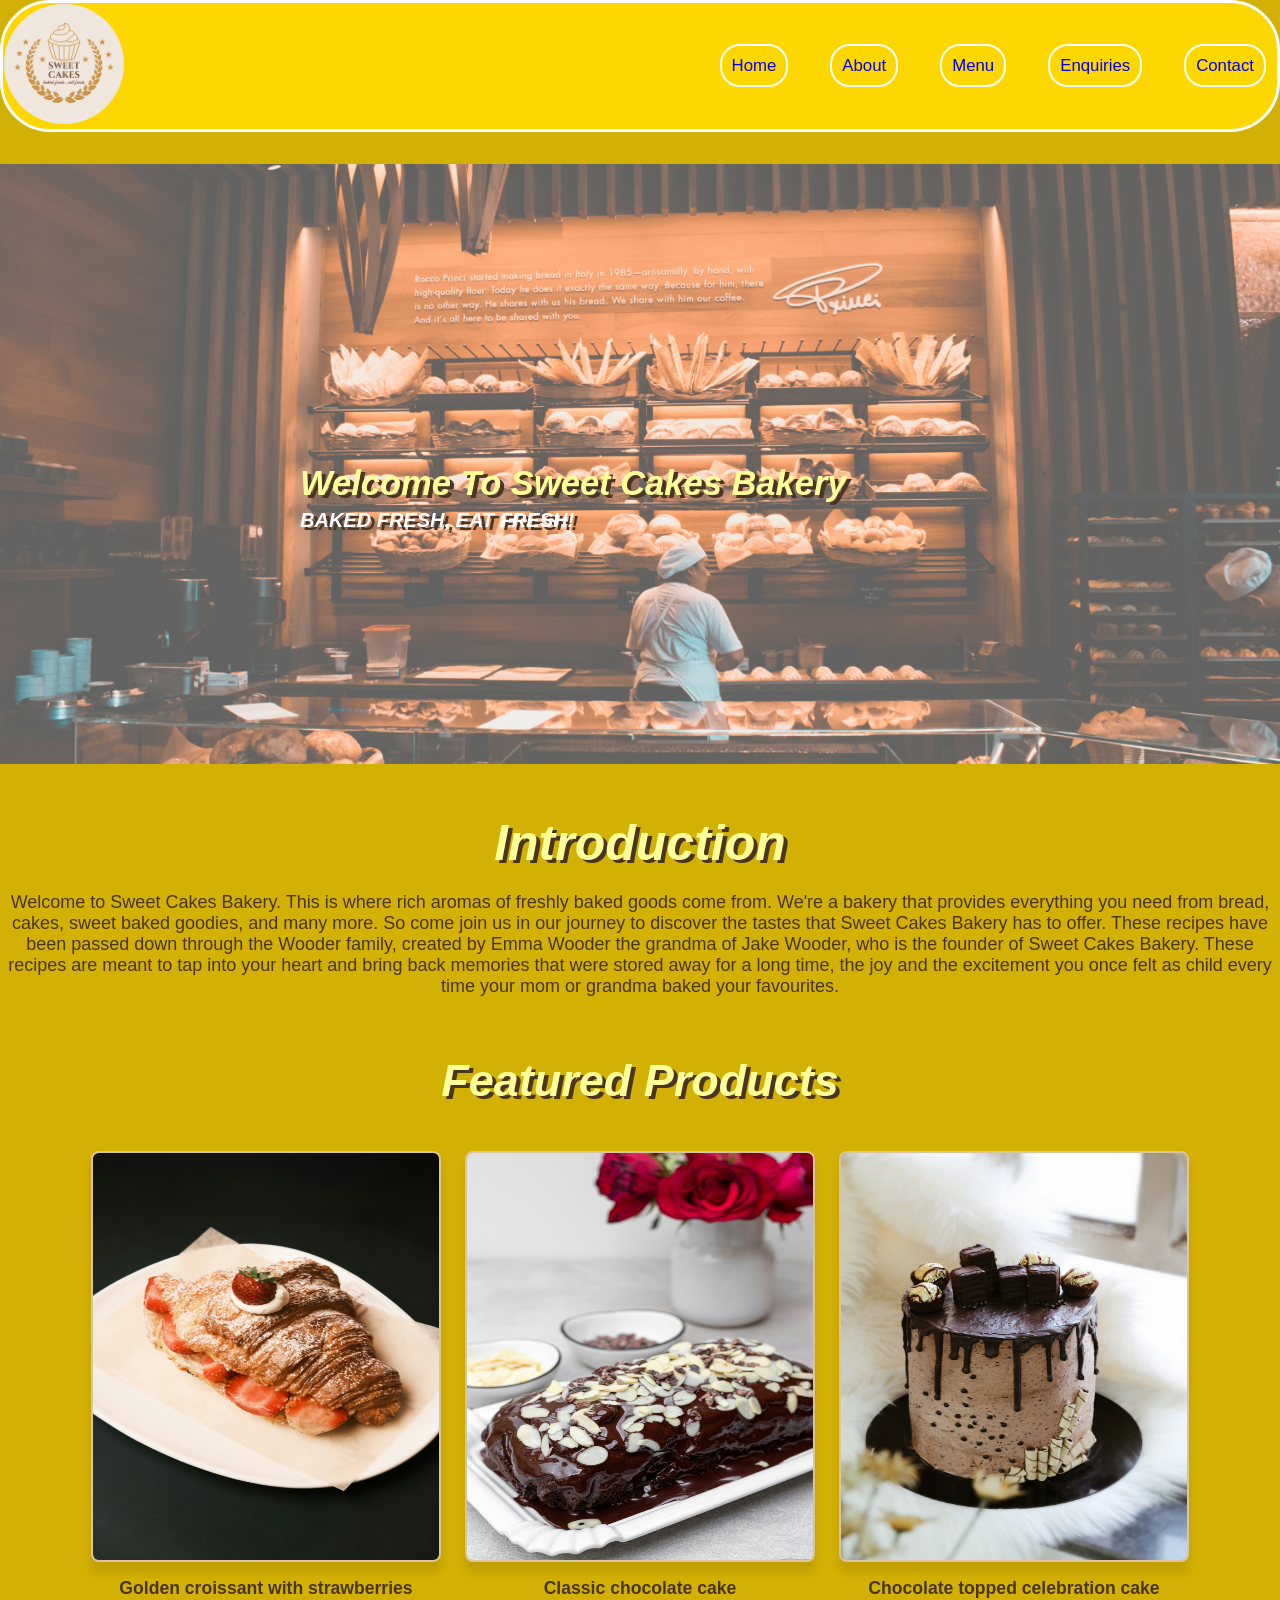
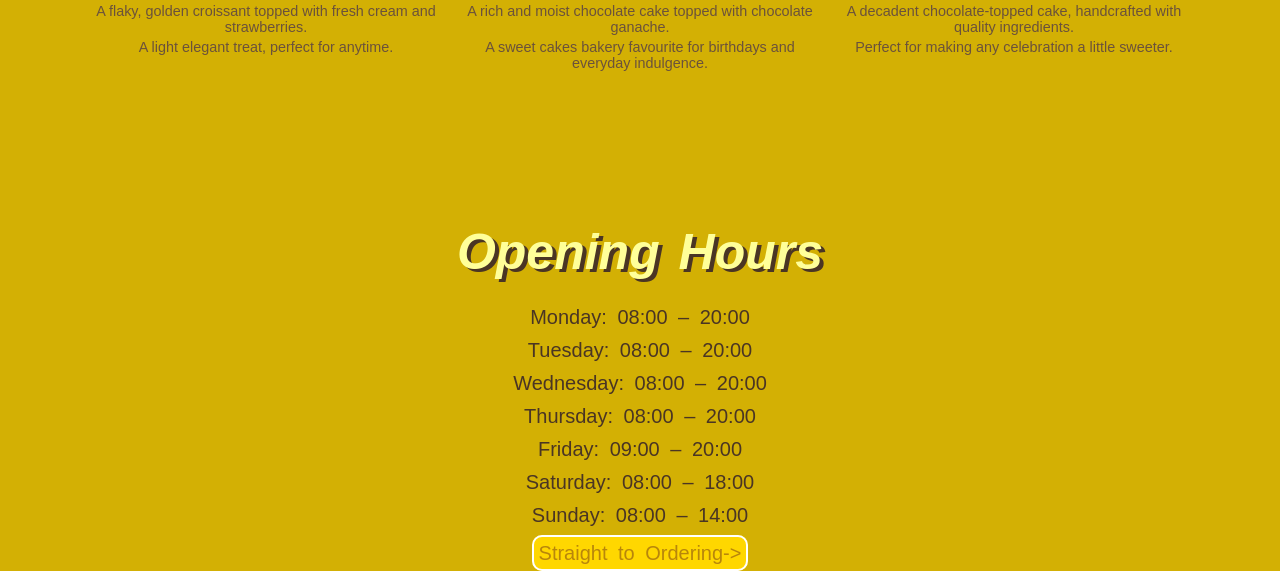
==== commit 34289306: "i rebuild the enquiry form with error messages and phone field, i then replaced the form with novali" ====
--- a/index.HTML
+++ b/index.HTML
@@ -8,6 +8,10 @@
     <link rel="stylesheet" href="css/style.css">
     <!--connect javascript-->
     <script src="js/java.js" defer></script>
+    <meta name="description"
+        content="Sweet Cakes Bakery in Pretoria and Johannesburg bakes fresh bread, pastries and custom celebration cakes daily using family recipes passed down since 2001.">
+    <meta name="keywords"
+        content="bakery Pretoria, custom cakes, fresh bread, pastries, birthday cakes, wedding cakes, Johannesburg bakery">
     <title>Sweet Cakes Bakery</title>
 </head>
 
@@ -18,7 +22,7 @@
             <!--this logo goes to the home page-->
             <a href="index.html"><img src="images/sweet-cakes-bakery-logo.png" class="logo" alt="logo" width="100"
                     height="100"></a>
-                     <!-- Phone logo: opens the sidebar -->
+            <!-- Phone logo: opens the sidebar -->
             <label for="menu-check" class="logo-label">
                 <img src="images/sweet-cakes-bakery-logo.png" class="logo" alt="Open menu" width="100" height="100">
             </label>
@@ -61,23 +65,24 @@
             <h2><em>
                     Featured Products
                 </em></h2>
-            <div class="featured-products"> <a href="menu.html"class="product"><img src="images/artisan-bread-and-pastries-product-1.jpg"  alt="Golden croissant with strawberries"
-                    width="350" height="290">
-                <h3>Golden croissant with strawberries</h3>
-                <p>A flaky, golden croissant topped with fresh cream and strawberries.</p>
-                <p>A light elegant treat, perfect for anytime.</p>
+            <div class="featured-products"> <a href="menu.html" class="product"><img
+                        src="images/artisan-bread-and-pastries-product-1.jpg" alt="Golden croissant with strawberries"
+                        width="350" height="290">
+                    <h3>Golden croissant with strawberries</h3>
+                    <p>A flaky, golden croissant topped with fresh cream and strawberries.</p>
+                    <p>A light elegant treat, perfect for anytime.</p>
                 </a>
-                <a href="menu.html"class="product"><img src="images/chocolate-cake-product-2.jpg"  alt="Classic chocolate cake"
-                        width="350" height="290">
-                <h3>Classic chocolate cake</h3>
-                <p>A rich and moist chocolate cake topped with chocolate ganache.</p>
-                <p>A sweet cakes bakery favourite for birthdays and everyday indulgence.</p>
+                <a href="menu.html" class="product"><img src="images/chocolate-cake-product-2.jpg"
+                        alt="Classic chocolate cake" width="350" height="290">
+                    <h3>Classic chocolate cake</h3>
+                    <p>A rich and moist chocolate cake topped with chocolate ganache.</p>
+                    <p>A sweet cakes bakery favourite for birthdays and everyday indulgence.</p>
                 </a>
                 <a href="menu.html" class="product"><img src="images/celebration-cake-product-3.jpg"
                         alt="Chocolate topped celebration cake" width="350" height="290">
-                <h3>Chocolate topped celebration cake</h3>
-                <p> A decadent chocolate-topped cake, handcrafted with quality ingredients. </p>
-                <p>Perfect for making any celebration a little sweeter.</p>
+                    <h3>Chocolate topped celebration cake</h3>
+                    <p> A decadent chocolate-topped cake, handcrafted with quality ingredients. </p>
+                    <p>Perfect for making any celebration a little sweeter.</p>
                 </a>
             </div>
         </section>
@@ -94,7 +99,7 @@
             <li> Sunday: 08:00 – 14:00</li>
         </ul>
         <!-- here im going to add a more information about the opening hours like special occasions or holidays and availability -->
-         <a href="menu.html" class="bookings">Straight to Ordering-></a>
+        <a href="menu.html" class="bookings">Straight to Ordering-></a>
     </footer>
 </body>
 
--- a/css/style.css
+++ b/css/style.css
@@ -426,7 +426,6 @@
     color: #FFFF99;
 }
 /*the menu page */
-/*the menu page will be more coded with css and javascript in part 3 for a more apealing menu page. it will be very similar to the wireframe for the menu page*/
 
 .menu-start {
     background-image: linear-gradient(rgba(255, 255, 255, 0.3), rgba(255, 255, 255, 0.3)), url("../images/history-picture.jpg");
@@ -767,15 +766,11 @@
 
 .menu-sidebar a {
     display: block;
-
     padding: 25px 15px;
-
     text-decoration: none;
     color: white;
-
     font-size: 15px;
     font-weight: bold;
-
     transition: 0.3s;
 }
 
@@ -791,12 +786,9 @@
 .menu-content {
     flex: 1;
     min-width: 0;
-
     background-color: #fffaf5;
-
     border: 1px solid #d6a77a;
     border-radius: 8px;
-
     padding: 25px;
 }
 
@@ -805,20 +797,15 @@
 
 .products-cat {
     margin-bottom: 60px;
-
     scroll-margin-top: 25px;
 }
 
 .products-cat h2 {
     text-align: center;
-
     color: #4a3524;
-
     font-size: 28px;
-
     margin-bottom: 30px;
     padding-bottom: 12px;
-
     border-bottom: 2px solid #d6a77a;
 }
 
@@ -827,9 +814,7 @@
 
 .product-grid {
     display: grid;
-
     grid-template-columns: repeat(3, minmax(0, 1fr));
-
     gap: 30px 25px;
 }
 
@@ -838,14 +823,10 @@
 
 .product-card {
     text-align: center;
-
     background-color: white;
-
     border: 1px solid #d6a77a;
     border-radius: 8px;
-
     padding: 12px;
-
     transition: transform 0.3s, box-shadow 0.3s;
 }
 
@@ -855,9 +836,7 @@
 .product-card img {
     width: 100%;
     height: 190px;
-
     object-fit: cover;
-
     border-radius: 5px;
 }
 
@@ -866,9 +845,7 @@
 
 .product-card h3 {
     color: #4a3524;
-
     font-size: 17px;
-
     margin: 15px 0 10px;
 }
 
@@ -877,10 +854,8 @@
 
 .product-card p {
     color: #8b4513;
-
     font-size: 16px;
     font-weight: bold;
-
     margin: 10px 0;
 }
 
@@ -888,9 +863,13 @@
 /* hover effect */
 
 .product-card:hover {
-    transform: translateY(-2px);
-
+    transform: translateY(-7px);
+    background-color: #4a3524;
     box-shadow: 0 5px 15px rgba(0, 0, 0, 0.15);
+    transition: transform 0.2s, box-shadow 0.2s, background-color 0.1s;
+}
+.product-card:hover h3 {
+    color: #fffaf5;
 }
 
 
@@ -903,12 +882,9 @@
 
 .bottom-button a {
     display: inline-block;
-
     padding: 12px 25px;
-
     background-color: #4a3524;
     color: white;
-
     text-decoration: none;
     border-radius: 5px;
 }
@@ -923,9 +899,7 @@
 
 .bottom-button-2 {
     text-align: center;
-
     padding: 25px;
-
     background-color: #4a3524;
     color: white;
 }
@@ -947,15 +921,12 @@
     .menu-layout {
         gap: 15px;
     }
-
     .menu-sidebar {
         width: 180px;
     }
-
     .product-grid {
         grid-template-columns: repeat(2, minmax(0, 1fr));
     }
-
     .product-card img {
         height: 180px;
     }
@@ -964,67 +935,53 @@
 
 
 /* mobile phones */
-
 @media screen and (max-width: 600px) {
 
     .menu-layout {
         flex-direction: column;
         padding: 0 12px;
     }
-
     .menu-sidebar {
         position: static;
         width: 100%;
     }
-
     .menu-sidebar ul {
         display: grid;
         grid-template-columns: repeat(2, 1fr);
     }
-
     .menu-sidebar li {
         text-align: center;
     }
-
     .menu-sidebar a {
         padding: 15px 8px;
         font-size: 13px;
     }
-
     .menu-content {
         width: 100%;
         padding: 15px;
     }
-
     .product-grid {
         grid-template-columns: repeat(2, minmax(0, 1fr));
         gap: 12px;
     }
-
     .product-card {
         padding: 8px;
     }
-
     .product-card img {
         height: 130px;
     }
-
     .product-card h3 {
         font-size: 14px;
     }
-
     .product-card p {
         font-size: 14px;
     }
-
     .menu-start h1 {
         font-size: 30px;
     }
-
     .menu-start p {
         font-size: 15px;
     }
-
 }
 
 
@@ -1098,7 +1055,7 @@
     font-weight: bold;
 }
 
-/* product not found messade*/
+/* product not found message*/
 .no-products-message {
     color: #4a3524;
     background-color: #fff0df;
@@ -1122,4 +1079,251 @@
 .scroll-show {
     opacity: 1;
     transform: translateY(0);
-}+}
+/*floating shopping cart button*/
+.floating-cart {
+    position: fixed;
+    bottom: 30px;
+    right: 30px;
+    width: 60px;
+    height: 60px;
+    background-color: #4a3524;
+    color: white;
+    border-radius: 50%;
+    display: flex;
+    align-items: center;
+    justify-content: center;
+    font-size: 26px;
+    text-decoration: none;
+    box-shadow: 0 4px 10px rgba(0, 0, 0, 0.3);
+    z-index: 1000;
+    transition: transform 0.3s ease;
+}
+
+/*cat item counter */
+#floating-cart-count {
+    position: absolute;
+    top: -5px;
+    right: -5px;
+    background-color: #d6a77a;
+    color: #4a3524;
+    width: 23px;
+    height: 23px;
+    border-radius: 50%;
+    font-size: 13px;
+    font-weight: bold;
+    display: flex;
+    align-items: center;
+    justify-content: center;
+}
+
+/* Floating cart hover effect */
+.floating-cart:hover {
+    transform: scale(1.1);
+}
+
+/*product details lightbox*/
+.product-lightbox {
+    display: none;
+    position: fixed;
+    top: 0;
+    left: 0;
+    width: 100%;
+    height: 100%;
+    background-color: rgba(0, 0, 0, 0.75);
+    z-index: 2000;
+    justify-content: center;
+    align-items: center;
+    padding: 20px;
+    box-sizing: border-box;
+}
+
+/* Lightbox content */
+.lightbox-content {
+    position: relative;
+    background-color: #fff0df;
+    color: #4a3524;
+    width: 100%;
+    max-width: 750px;
+    max-height: 90vh;
+    display: flex;
+    gap: 25px;
+    padding: 25px;
+    border-radius: 15px;
+    overflow-y: auto;
+}
+
+/*Enlarged product image */
+#lightbox-image {
+    width: 50%;
+    max-height: 400px;
+    object-fit: cover;
+    border-radius: 10px;
+}
+
+/*product information */
+.lightbox-details {
+    flex: 1;
+}
+.lightbox-details h2 {
+    color: #4a3524;
+    margin-top: 10px;
+}
+#lightbox-price {
+    font-size: 20px;
+    font-weight: bold;
+    color: #8b572a;
+}
+.lightbox-details h3 {
+    margin-top: 20px;
+    border-bottom: 2px solid #d6a77a;
+    padding-bottom: 8px;
+}
+#lightbox-ingredients {
+    padding-left: 20px;
+    line-height: 1.8;
+}
+
+/* Close button */
+.close-lightbox {
+    position: absolute;
+    top: 10px;
+    right: 15px;
+    background: #4a3524;
+    color: white;
+    border: none;
+    border-radius: 50%;
+    width: 35px;
+    height: 35px;
+    font-size: 24px;
+    cursor: pointer;
+}
+.close-lightbox:hover {
+    background-color: #d6a77a;
+    color: #4a3524;
+}
+
+/* Mobile layout */
+
+@media (max-width: 600px) {
+    .lightbox-content {
+        flex-direction: column;
+        gap: 10px;
+        padding: 20px;
+    }
+    #lightbox-image {
+        width: 100%;
+        max-height: 250px;
+    }
+}
+
+/* lets the "hidden" attribute work even on styled boxes */
+[hidden] { display: none !important; }
+ 
+/* ---------- form errors ---------- */
+.error {
+    display: block;
+    color: #b00020;
+    font-size: 14px;
+    font-weight: bold;
+    min-height: 18px;
+    margin-top: 4px;
+}
+.inside .tins input.invalid,
+.inside .tins select.invalid,
+.inside .tins textarea.invalid,
+.contact-form .invalid {
+    border: 2px solid #b00020 !important;
+}
+ 
+/* enquiry form: dropdown + order box */
+.inside .tins select {
+    height: 45px;
+    width: 100%;
+    border-radius: 6px;
+    border: 1px solid #4A3524;
+    padding-left: 10px;
+    font-size: 16px;
+    border-bottom-width: 2px;
+    background: white;
+}
+ 
+/* ---------- response boxes (enquiry answer + email preview) ---------- */
+.response-box {
+    max-width: 700px;
+    margin: 25px auto;
+    padding: 25px 30px;
+    background: #fff0df;
+    color: #4A3524;
+    border: 2px solid #d6a77a;
+    border-radius: 12px;
+}
+.response-box ul { margin: 10px 0 10px 20px; }
+.response-box pre {
+    white-space: pre-wrap;
+    background: white;
+    padding: 12px;
+    border-radius: 8px;
+    margin: 10px 0 15px;
+    font-family: inherit;
+}
+.send-status { font-weight: bold; margin-top: 12px; color: #287a35; }
+ 
+/* ---------- contact form select ---------- */
+.contact-form select {
+    width: 100%;
+    padding: 12px;
+    margin: 10px 0;
+    border: 1px solid #ccc;
+    border-radius: 5px;
+    font-size: 16px;
+    background: white;
+}
+ 
+/* ---------- Leaflet map ---------- */
+#map {
+    height: 450px;
+    max-width: 1100px;
+    margin: 15px auto 40px;
+    border: 3px solid white;
+    border-radius: 10px;
+    z-index: 1;
+}
+ 
+/* ---------- accordion (FAQ) ---------- */
+.faq {
+    max-width: 700px;
+    margin: 40px auto;
+    padding: 0 10px;
+    color: #4A3524;
+}
+.faq h2 {
+    text-align: center;
+    margin-bottom: 15px;
+    text-shadow: 4px 3px 0px #4A3524;
+    color: #FFFF99;
+    font-size: 35px;
+}
+.accordion-header {
+    width: 100%;
+    text-align: left;
+    background: #4A3524;
+    color: #FFFF99;
+    border: none;
+    border-bottom: 2px solid white;
+    padding: 15px 20px;
+    font-size: 17px;
+    font-weight: bold;
+    cursor: pointer;
+    transition: background 0.3s ease;
+}
+.accordion-header::after { content: "+"; float: right; font-size: 22px; }
+.accordion-header.active::after { content: "\2212"; }
+.accordion-header:hover { background: #6b523b; }
+.accordion-panel {
+    max-height: 0;
+    overflow: hidden;
+    background: #fff0df;
+    transition: max-height 0.35s ease;
+}
+.accordion-panel p { padding: 15px 20px; }
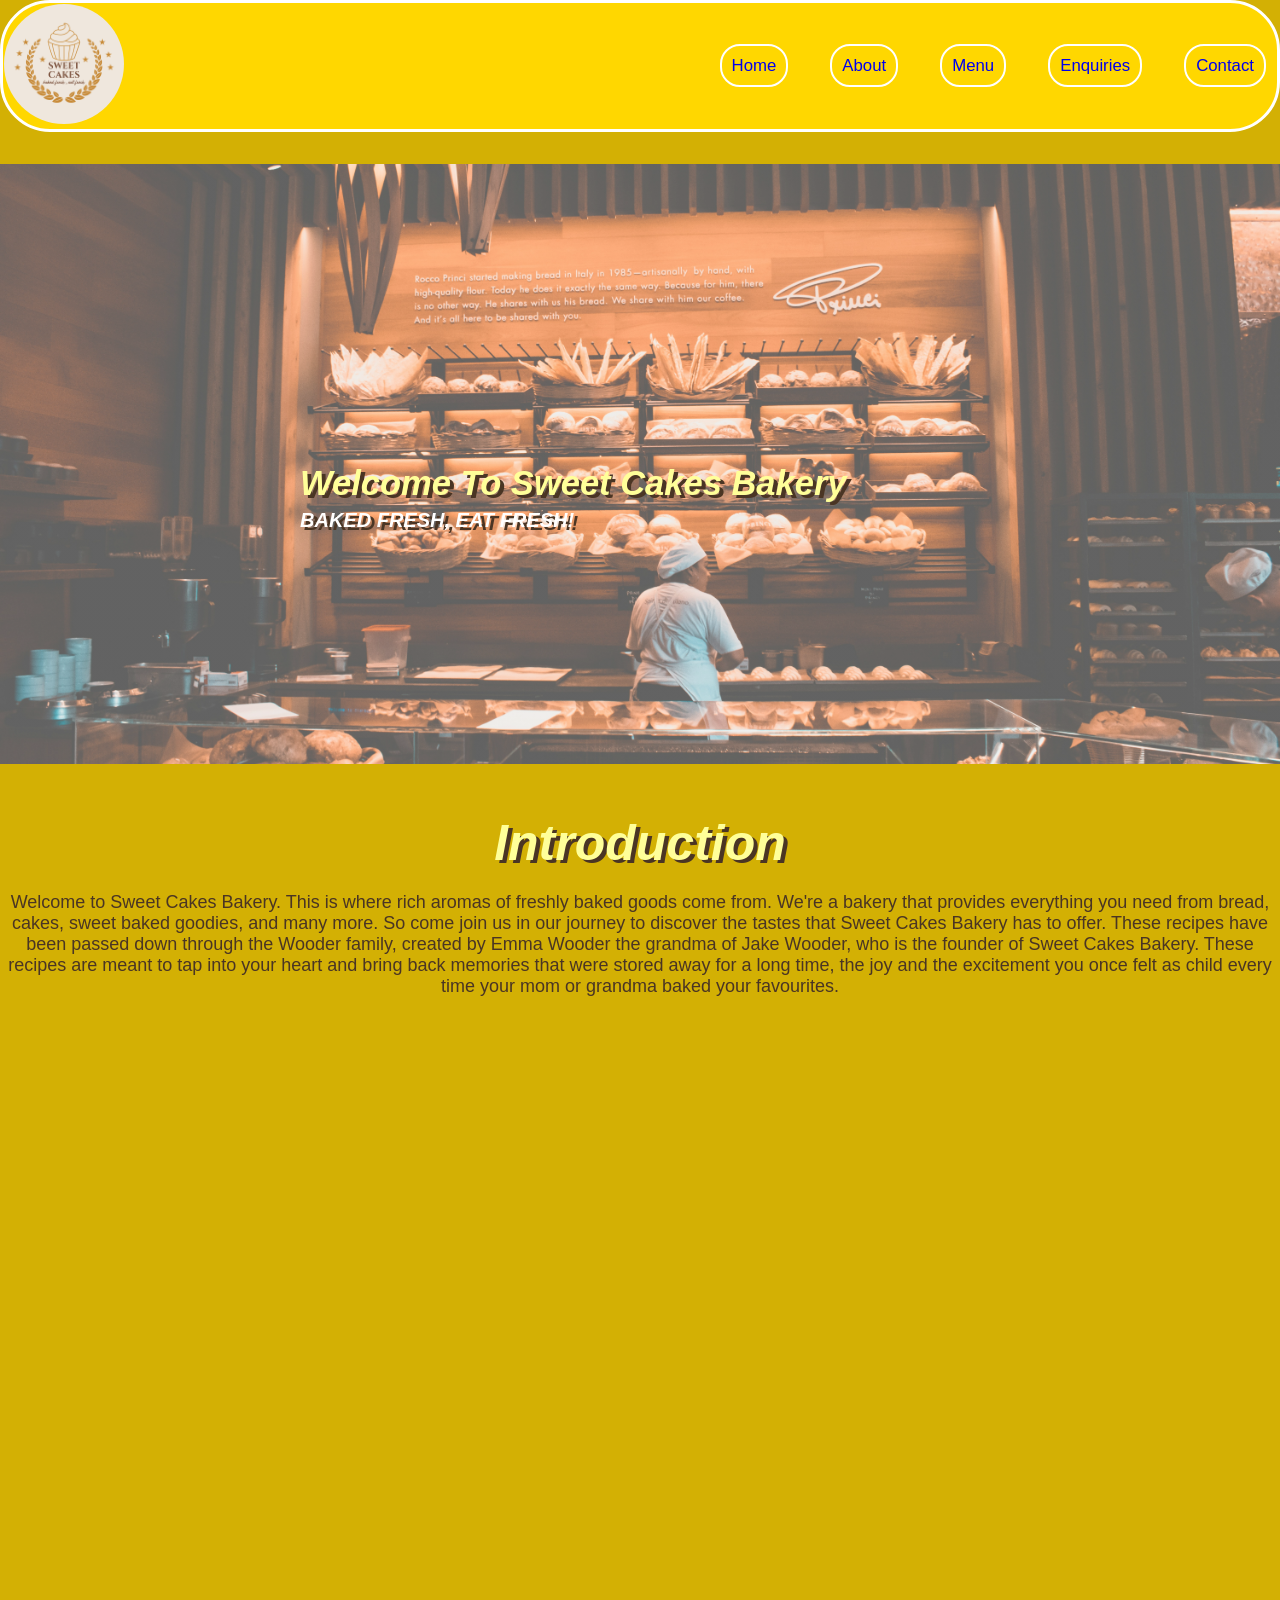
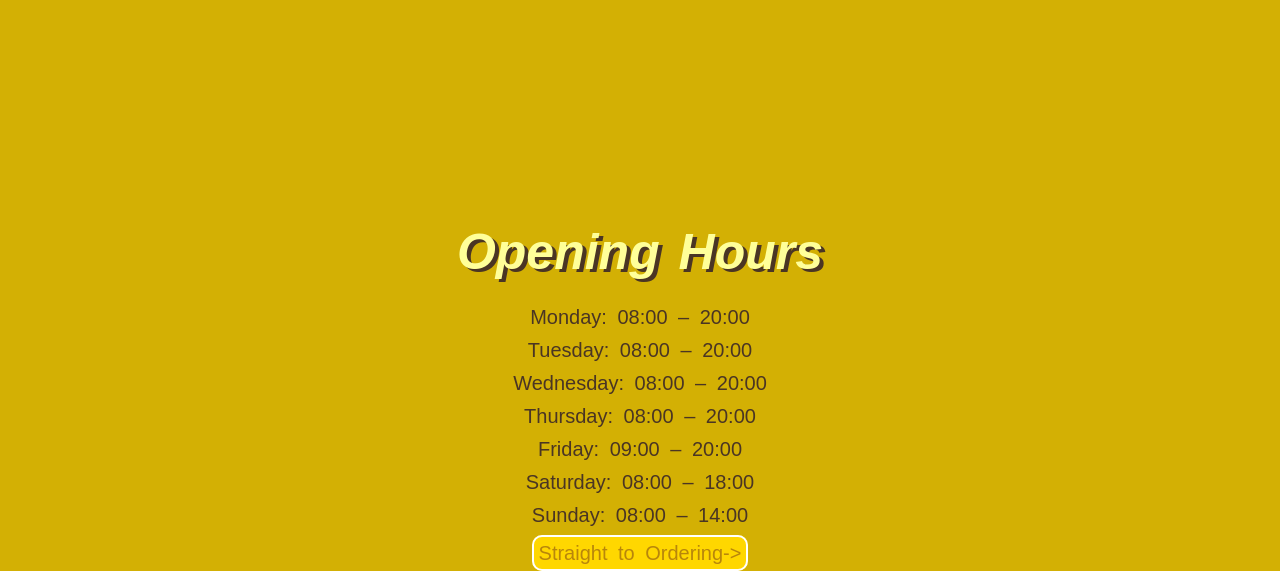
==== commit c04d5def: "i Changed the Introduction heading on the home page from h3 to h2 and updated the matching CSS selec" ====
--- a/index.HTML
+++ b/index.HTML
@@ -44,7 +44,7 @@
             <h3><em>BAKED FRESH, EAT FRESH!</em></h3>
         </section>
         <section class="box-2">
-            <h3><em>Introduction</em></h3>
+            <h2><em>Introduction</em></h2>
             <p>
                 Welcome to Sweet Cakes Bakery. This is where rich aromas of freshly baked goods come from. We're a
                 bakery
--- a/css/style.css
+++ b/css/style.css
@@ -82,13 +82,13 @@
     font-size: 20px;
    text-shadow:    4px 3px 0px #4A3524;
 }
-.box-2 h3 {
+.box-2 h2 {
     text-align: center;
     padding-bottom: 20px;
     font-size: 50px;
     text-shadow: 4px 3px 0px #4A3524;
 }
-.box-2 h3 em{
+.box-2 h2 em{
     color: #FFFF99
 }
 .box-2 {
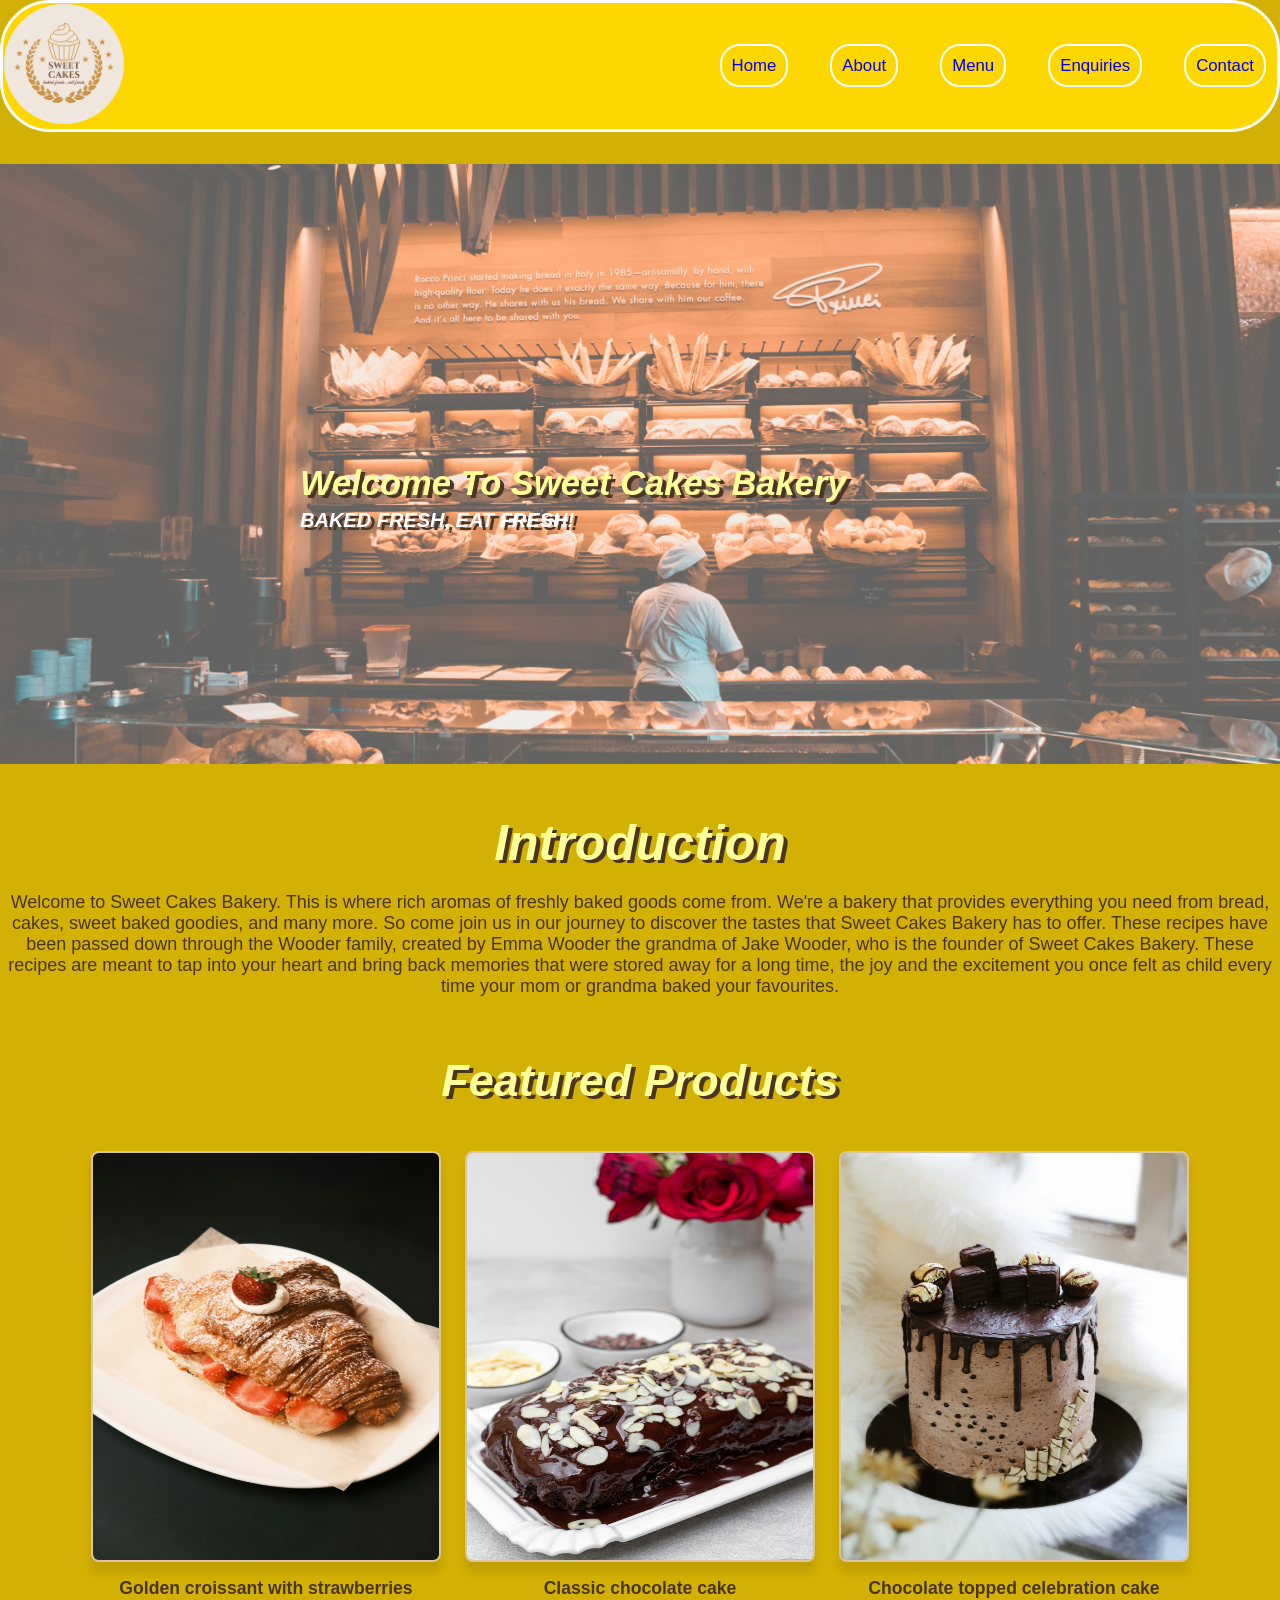
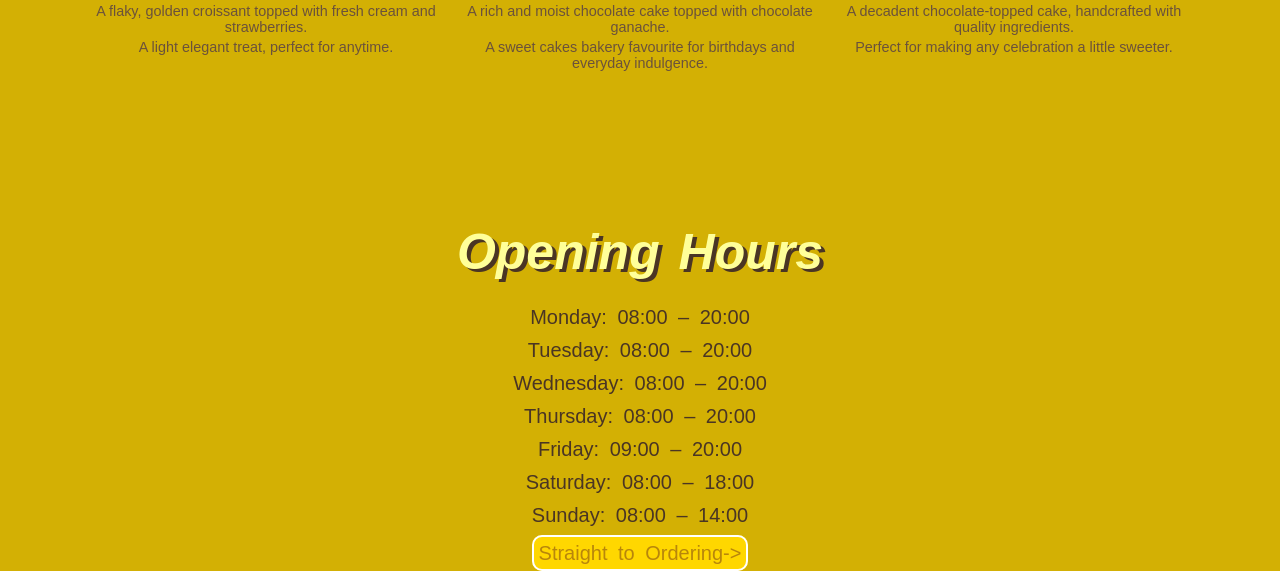
==== commit b8f2d556: "i added JSON-LD Bakery schema with address, phone, email and opening hours to help local search resu" ====
--- a/index.HTML
+++ b/index.HTML
@@ -12,6 +12,24 @@
         content="Sweet Cakes Bakery in Pretoria and Johannesburg bakes fresh bread, pastries and custom celebration cakes daily using family recipes passed down since 2001.">
     <meta name="keywords"
         content="bakery Pretoria, custom cakes, fresh bread, pastries, birthday cakes, wedding cakes, Johannesburg bakery">
+        <script type="Application/ld+json">
+                {
+                "@context": "https://schema.org",
+                "@type": "Bakery",
+                "name": "Sweet Cakes Bakery",
+                "url": "https://YOUR-SITE.netlify.app/",
+                "telephone": "+27660518974",
+                "email": "info@sweetcakesbakery.co.za",
+                "address": {
+                    "@type": "PostalAddress",
+                    "streetAddress": "123 Bakery Street",
+                    "addressLocality": "Pretoria",
+                    "addressRegion": "Gauteng",
+                    "addressCountry": "ZA"
+                },
+                "openingHours": ["Mo-Th 08:00-20:00", "Fr 09:00-20:00", "Sa 08:00-18:00", "Su 08:00-14:00"]
+                }
+        </script>
     <title>Sweet Cakes Bakery</title>
 </head>
 
